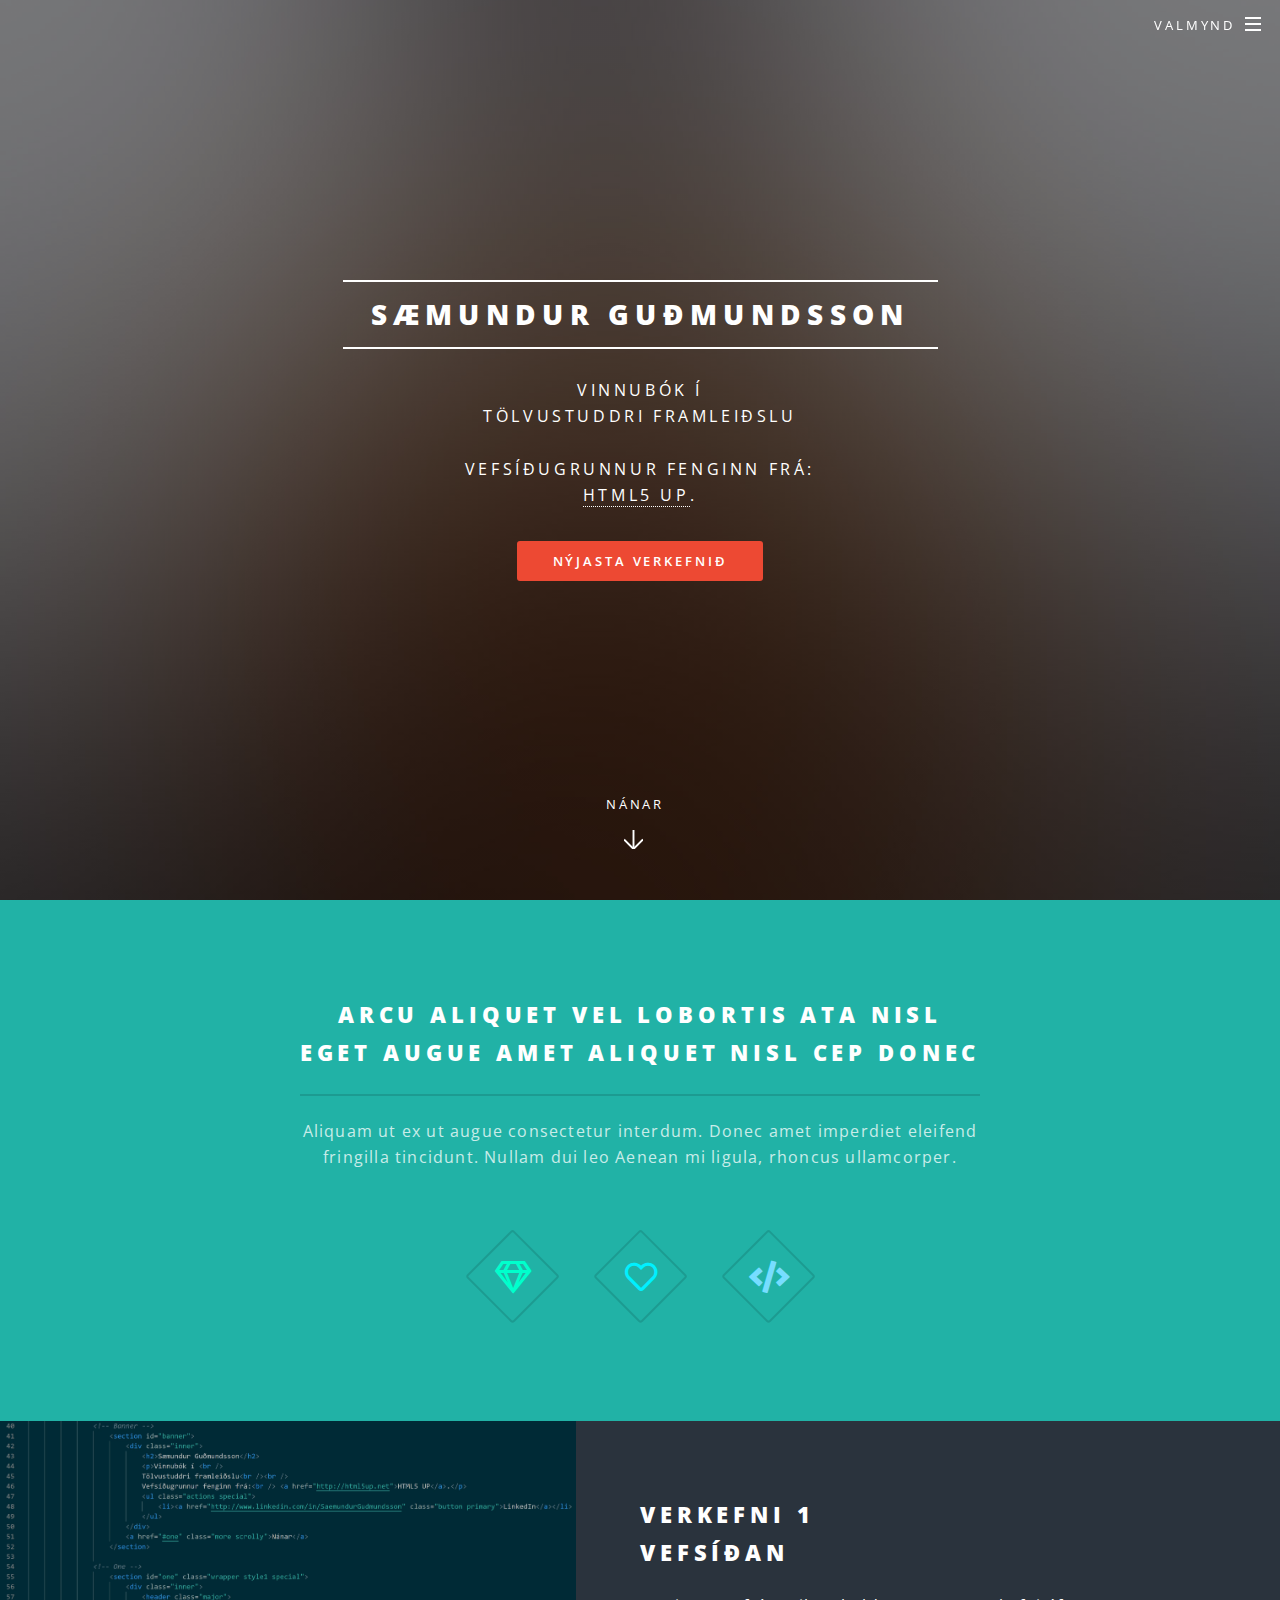
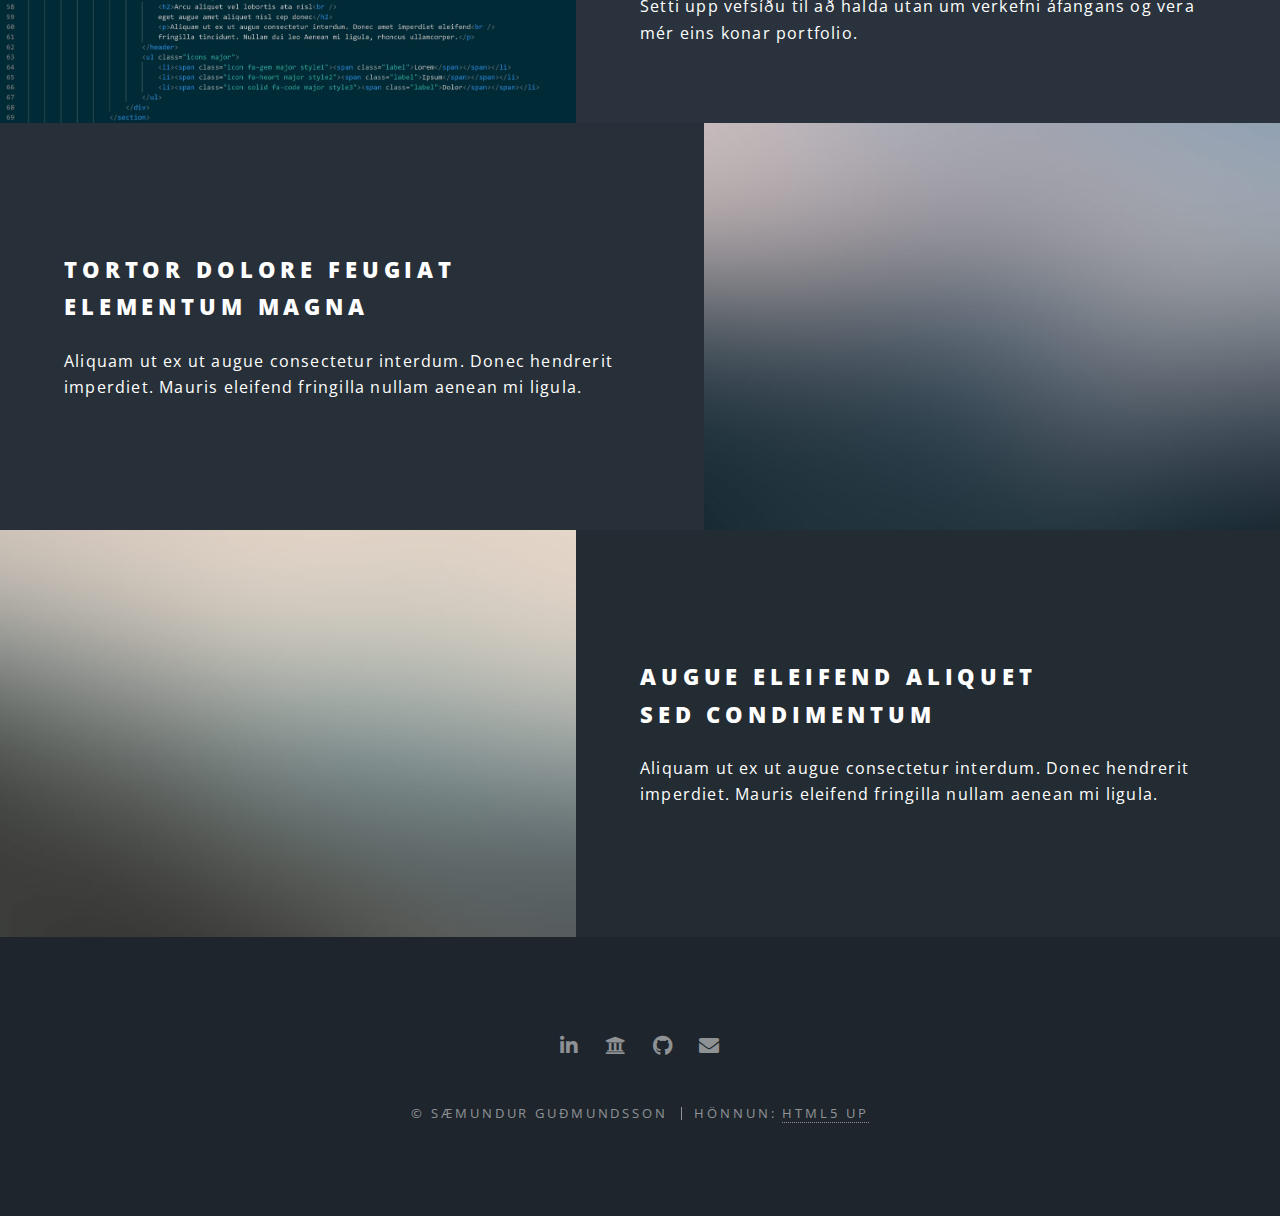
==== index.html @ 07fcdbb0 "folderproblems_fixes" ====
<!DOCTYPE HTML>
<!--
	Spectral by HTML5 UP
	html5up.net | @ajlkn
	Free for personal and commercial use under the CCA 3.0 license (html5up.net/license)
-->
<html>
	<head>
		<title>Portfolio - Sæmundur</title>
		<meta charset="utf-8" />
		<link rel="icon" href="/favicon.ico" type="image/x-icon">
		<meta name="viewport" content="width=device-width, initial-scale=1, user-scalable=no" />
		<link rel="stylesheet" href="assets/css/main.css" />
		<noscript><link rel="stylesheet" href="assets/css/noscript.css" /></noscript>
	</head>
	<body class="landing is-preload">

		<!-- Page Wrapper -->
			<div id="page-wrapper">

				<!-- Header -->
					<header id="header" class="alt">
						<h1><a href="index.html">Sæmundur</a></h1>
						<nav id="nav">
							<ul>
								<li class="special">
									<a href="#menu" class="menuToggle"><span>Valmynd</span></a>
									<div id="menu">
										<ul>
											<li><a href="index.html">Heim</a></li>
											<li><a href="V1.html">Verkefni 1: Vefsíða</a></li>
											<li><a href="V2.html">Verkefni 2: Óþekkt</a></li>
											<!--<li><a href="elements.html">Elements</a></li>-->
										</ul>
									</div>
								</li>
							</ul>
						</nav>
					</header>

				<!-- Banner -->
					<section id="banner">
						<div class="inner">
							<h2>Sæmundur Guðmundsson</h2>
							<p>Vinnubók í <br />
							Tölvustuddri framleiðslu<br /><br />
							Vefsíðugrunnur fenginn frá:<br /> <a href="http://html5up.net">HTML5 UP</a>.</p>
							<ul class="actions special">
								<li><a href="/TolvustuddFramleidsla/V1.html" class="button primary">Nýjasta verkefnið</a></li>
							</ul>
						</div>
						<a href="#one" class="more scrolly">Nánar</a>
					</section>

				<!-- One -->
					<section id="one" class="wrapper style1 special">
						<div class="inner">
							<header class="major">
								<h2>Arcu aliquet vel lobortis ata nisl<br />
								eget augue amet aliquet nisl cep donec</h2>
								<p>Aliquam ut ex ut augue consectetur interdum. Donec amet imperdiet eleifend<br />
								fringilla tincidunt. Nullam dui leo Aenean mi ligula, rhoncus ullamcorper.</p>
							</header>
							<ul class="icons major">
								<li><span class="icon fa-gem major style1"><span class="label">Lorem</span></span></li>
								<li><span class="icon fa-heart major style2"><span class="label">Ipsum</span></span></li>
								<li><span class="icon solid fa-code major style3"><span class="label">Dolor</span></span></li>
							</ul>
						</div>
					</section>

				<!-- Two -->
					<section id="two" class="wrapper alt style2">
						<section class="spotlight">
							<div class="image"><img src="images/verkefni1skjamynd.jpg" alt="" /></div><div class="content">
								<h2>Verkefni 1<br />
								Vefsíðan</h2>
								<p>Setti upp vefsíðu til að halda utan um verkefni áfangans og vera mér eins konar portfolio.</p>
							</div>
						</section>
						<section class="spotlight">
							<div class="image"><img src="images/pic02.jpg" alt="" /></div><div class="content">
								<h2>Tortor dolore feugiat<br />
								elementum magna</h2>
								<p>Aliquam ut ex ut augue consectetur interdum. Donec hendrerit imperdiet. Mauris eleifend fringilla nullam aenean mi ligula.</p>
							</div>
						</section>
						<section class="spotlight">
							<div class="image"><img src="images/pic03.jpg" alt="" /></div><div class="content">
								<h2>Augue eleifend aliquet<br />
								sed condimentum</h2>
								<p>Aliquam ut ex ut augue consectetur interdum. Donec hendrerit imperdiet. Mauris eleifend fringilla nullam aenean mi ligula.</p>
							</div>
						</section>
					</section>

				<!-- Three --><!--
					<section id="three" class="wrapper style3 special">
						<div class="inner">
							<header class="major">
								<h2>Accumsan mus tortor nunc aliquet</h2>
								<p>Aliquam ut ex ut augue consectetur interdum. Donec amet imperdiet eleifend<br />
								fringilla tincidunt. Nullam dui leo Aenean mi ligula, rhoncus ullamcorper.</p>
							</header>
							<ul class="features">
								<li class="icon fa-paper-plane">
									<h3>Arcu accumsan</h3>
									<p>Augue consectetur sed interdum imperdiet et ipsum. Mauris lorem tincidunt nullam amet leo Aenean ligula consequat consequat.</p>
								</li>
								<li class="icon solid fa-laptop">
									<h3>Ac Augue Eget</h3>
									<p>Augue consectetur sed interdum imperdiet et ipsum. Mauris lorem tincidunt nullam amet leo Aenean ligula consequat consequat.</p>
								</li>
								<li class="icon solid fa-code">
									<h3>Mus Scelerisque</h3>
									<p>Augue consectetur sed interdum imperdiet et ipsum. Mauris lorem tincidunt nullam amet leo Aenean ligula consequat consequat.</p>
								</li>
								<li class="icon solid fa-headphones-alt">
									<h3>Mauris Imperdiet</h3>
									<p>Augue consectetur sed interdum imperdiet et ipsum. Mauris lorem tincidunt nullam amet leo Aenean ligula consequat consequat.</p>
								</li>
								<li class="icon fa-heart">
									<h3>Aenean Primis</h3>
									<p>Augue consectetur sed interdum imperdiet et ipsum. Mauris lorem tincidunt nullam amet leo Aenean ligula consequat consequat.</p>
								</li>
								<li class="icon fa-flag">
									<h3>Tortor Ut</h3>
									<p>Augue consectetur sed interdum imperdiet et ipsum. Mauris lorem tincidunt nullam amet leo Aenean ligula consequat consequat.</p>
								</li>
							</ul>
						</div>
					</section>-->

				<!-- CTA --><!--
					<section id="cta" class="wrapper style4">
						<div class="inner">
							<header>
								<h2>Arcue ut vel commodo</h2>
								<p>Aliquam ut ex ut augue consectetur interdum endrerit imperdiet amet eleifend fringilla.</p>
							</header>
							<ul class="actions stacked">
								<li><a href="#" class="button fit primary">Activate</a></li>
								<li><a href="#" class="button fit">Learn More</a></li>
							</ul>
						</div>
					</section>-->

				<!-- Footer -->
					<footer id="footer">
						<ul class="icons">
							<li><a href="https://www.linkedin.com/in/saemundurgudmundsson" class="icon brands fa-linkedin-in"><span class="label">LinkedIn</span></a></li>
							<li><a href="https://hi.is" class="fas fa-university" style="border-bottom: none;"><span class="label"></span></a></li>
							<li><a href="https://github.com/saemi10/TolvustuddFramleidsla" class="fab fa-github" style="border-bottom: none;"><span class="label"></span></a></li>
							<li><a href="mailto:sag72@hi.is" class="icon solid fa-envelope"><span class="label">Email</span></a></li>
						</ul>
						<ul class="copyright">
							<li>&copy; Sæmundur Guðmundsson</li><li>Hönnun: <a href="http://html5up.net">HTML5 UP</a></li>
						</ul>
					</footer>

			</div>

		<!-- Scripts -->
			<script src="assets/js/jquery.min.js"></script>
			<script src="assets/js/jquery.scrollex.min.js"></script>
			<script src="assets/js/jquery.scrolly.min.js"></script>
			<script src="assets/js/browser.min.js"></script>
			<script src="assets/js/breakpoints.min.js"></script>
			<script src="assets/js/util.js"></script>
			<script src="assets/js/main.js"></script>

	</body>
</html>
---- assets/css/main.css ----
@import url(fontawesome-all.min.css);
@import url("https://fonts.googleapis.com/css?family=Open+Sans:400,400italic,600,600italic,800,800italic");

/*
	Spectral by HTML5 UP
	html5up.net | @ajlkn
	Free for personal and commercial use under the CCA 3.0 license (html5up.net/license)
*/

html, body, div, span, applet, object,
iframe, h1, h2, h3, h4, h5, h6, p, blockquote,
pre, a, abbr, acronym, address, big, cite,
code, del, dfn, em, img, ins, kbd, q, s, samp,
small, strike, strong, sub, sup, tt, var, b,
u, i, center, dl, dt, dd, ol, ul, li, fieldset,
form, label, legend, table, caption, tbody,
tfoot, thead, tr, th, td, article, aside,
canvas, details, embed, figure, figcaption,
footer, header, hgroup, menu, nav, output, ruby,
section, summary, time, mark, audio, video {
	margin: 0;
	padding: 0;
	border: 0;
	font-size: 100%;
	font: inherit;
	vertical-align: baseline;}

article, aside, details, figcaption, figure,
footer, header, hgroup, menu, nav, section {
	display: block;}

body {
	line-height: 1;
}

ol, ul {
	list-style: none;
}

blockquote, q {
	quotes: none;
}

	blockquote:before, blockquote:after, q:before, q:after {
		content: '';
		content: none;
	}

table {
	border-collapse: collapse;
	border-spacing: 0;
}

body {
	-webkit-text-size-adjust: none;
}

mark {
	background-color: transparent;
	color: inherit;
}

input::-moz-focus-inner {
	border: 0;
	padding: 0;
}

input, select, textarea {
	-moz-appearance: none;
	-webkit-appearance: none;
	-ms-appearance: none;
	appearance: none;
}

/* Basic */

	@-ms-viewport {
		width: device-width;
	}

	html {
		box-sizing: border-box;
	}

	*, *:before, *:after {
		box-sizing: inherit;
	}

	body {
		background: #2e3842;
	}

		body.is-preload *, body.is-preload *:before, body.is-preload *:after {
			-moz-animation: none !important;
			-webkit-animation: none !important;
			-ms-animation: none !important;
			animation: none !important;
			-moz-transition: none !important;
			-webkit-transition: none !important;
			-ms-transition: none !important;
			transition: none !important;
		}

	body, input, select, textarea {
		color: #fff;
		font-family: "Open Sans", Helvetica, sans-serif;
		font-size: 15pt;
		font-weight: 400;
		letter-spacing: 0.075em;
		line-height: 1.65em;
	}

		@media screen and (max-width: 1680px) {

			body, input, select, textarea {
				font-size: 13pt;
			}

		}

		@media screen and (max-width: 1280px) {

			body, input, select, textarea {
				font-size: 12pt;
			}

		}

		@media screen and (max-width: 736px) {

			body, input, select, textarea {
				font-size: 11pt;
				letter-spacing: 0.0375em;
			}

		}

	a {
		-moz-transition: color 0.2s ease, border-bottom-color 0.2s ease;
		-webkit-transition: color 0.2s ease, border-bottom-color 0.2s ease;
		-ms-transition: color 0.2s ease, border-bottom-color 0.2s ease;
		transition: color 0.2s ease, border-bottom-color 0.2s ease;
		border-bottom: dotted 1px;
		color: inherit;
		text-decoration: none;
	}

		a:hover {
			border-bottom-color: transparent;
		}

	strong, b {
		color: #fff;
		font-weight: 600;
	}

	em, i {
		font-style: italic;
	}

	p {
		margin: 0 0 2em 0;
	}

	h1, h2, h3, h4, h5, h6 {
		color: #fff;
		font-weight: 800;
		letter-spacing: 0.225em;
		line-height: 1em;
		margin: 0 0 1em 0;
		text-transform: uppercase;
	}

		h1 a, h2 a, h3 a, h4 a, h5 a, h6 a {
			color: inherit;
			text-decoration: none;
		}

	h2 {
		font-size: 1.35em;
		line-height: 1.75em;
	}

		@media screen and (max-width: 736px) {

			h2 {
				font-size: 1.1em;
				line-height: 1.65em;
			}

		}

	h3 {
		font-size: 1.15em;
		line-height: 1.75em;
	}

		@media screen and (max-width: 736px) {

			h3 {
				font-size: 1em;
				line-height: 1.65em;
			}

		}

	h4 {
		font-size: 1em;
		line-height: 1.5em;
	}

	h5 {
		font-size: 0.8em;
		line-height: 1.5em;
	}

	h6 {
		font-size: 0.7em;
		line-height: 1.5em;
	}

	sub {
		font-size: 0.8em;
		position: relative;
		top: 0.5em;
	}

	sup {
		font-size: 0.8em;
		position: relative;
		top: -0.5em;
	}

	hr {
		border: 0;
		border-bottom: solid 2px #fff;
		margin: 3em 0;
	}

		hr.major {
			margin: 4.5em 0;
		}

	blockquote {
		border-left: solid 4px #fff;
		font-style: italic;
		margin: 0 0 2em 0;
		padding: 0.5em 0 0.5em 2em;
	}

	code {
		background: rgba(144, 144, 144, 0.25);
		border-radius: 3px;
		font-family: "Courier New", monospace;
		font-size: 0.9em;
		letter-spacing: 0;
		margin: 0 0.25em;
		padding: 0.25em 0.65em;
	}

	pre {
		-webkit-overflow-scrolling: touch;
		font-family: "Courier New", monospace;
		font-size: 0.9em;
		margin: 0 0 2em 0;
	}

		pre code {
			display: block;
			line-height: 1.75em;
			padding: 1em 1.5em;
			overflow-x: auto;
		}

	.align-left {
		text-align: left;
	}

	.align-center {
		text-align: center;
	}

	.align-right {
		text-align: right;
	}

/* Row */

	.row {
		display: flex;
		flex-wrap: wrap;
		box-sizing: border-box;
		align-items: stretch;
	}

		.row > * {
			box-sizing: border-box;
		}

		.row.gtr-uniform > * > :last-child {
			margin-bottom: 0;
		}

		.row.aln-left {
			justify-content: flex-start;
		}

		.row.aln-center {
			justify-content: center;
		}

		.row.aln-right {
			justify-content: flex-end;
		}

		.row.aln-top {
			align-items: flex-start;
		}

		.row.aln-middle {
			align-items: center;
		}

		.row.aln-bottom {
			align-items: flex-end;
		}

		.row > .imp {
			order: -1;
		}

		.row > .col-1 {
			width: 8.33333%;
		}

		.row > .off-1 {
			margin-left: 8.33333%;
		}

		.row > .col-2 {
			width: 16.66667%;
		}

		.row > .off-2 {
			margin-left: 16.66667%;
		}

		.row > .col-3 {
			width: 25%;
		}

		.row > .off-3 {
			margin-left: 25%;
		}

		.row > .col-4 {
			width: 33.33333%;
		}

		.row > .off-4 {
			margin-left: 33.33333%;
		}

		.row > .col-5 {
			width: 41.66667%;
		}

		.row > .off-5 {
			margin-left: 41.66667%;
		}

		.row > .col-6 {
			width: 50%;
		}

		.row > .off-6 {
			margin-left: 50%;
		}

		.row > .col-7 {
			width: 58.33333%;
		}

		.row > .off-7 {
			margin-left: 58.33333%;
		}

		.row > .col-8 {
			width: 66.66667%;
		}

		.row > .off-8 {
			margin-left: 66.66667%;
		}

		.row > .col-9 {
			width: 75%;
		}

		.row > .off-9 {
			margin-left: 75%;
		}

		.row > .col-10 {
			width: 83.33333%;
		}

		.row > .off-10 {
			margin-left: 83.33333%;
		}

		.row > .col-11 {
			width: 91.66667%;
		}

		.row > .off-11 {
			margin-left: 91.66667%;
		}

		.row > .col-12 {
			width: 100%;
		}

		.row > .off-12 {
			margin-left: 100%;
		}

		.row.gtr-0 {
			margin-top: 0;
			margin-left: 0em;
		}

			.row.gtr-0 > * {
				padding: 0 0 0 0em;
			}

			.row.gtr-0.gtr-uniform {
				margin-top: 0em;
			}

				.row.gtr-0.gtr-uniform > * {
					padding-top: 0em;
				}

		.row.gtr-25 {
			margin-top: 0;
			margin-left: -0.375em;
		}

			.row.gtr-25 > * {
				padding: 0 0 0 0.375em;
			}

			.row.gtr-25.gtr-uniform {
				margin-top: -0.375em;
			}

				.row.gtr-25.gtr-uniform > * {
					padding-top: 0.375em;
				}

		.row.gtr-50 {
			margin-top: 0;
			margin-left: -0.75em;
		}

			.row.gtr-50 > * {
				padding: 0 0 0 0.75em;
			}

			.row.gtr-50.gtr-uniform {
				margin-top: -0.75em;
			}

				.row.gtr-50.gtr-uniform > * {
					padding-top: 0.75em;
				}

		.row {
			margin-top: 0;
			margin-left: -1.5em;
		}

			.row > * {
				padding: 0 0 0 1.5em;
			}

			.row.gtr-uniform {
				margin-top: -1.5em;
			}

				.row.gtr-uniform > * {
					padding-top: 1.5em;
				}

		.row.gtr-150 {
			margin-top: 0;
			margin-left: -2.25em;
		}

			.row.gtr-150 > * {
				padding: 0 0 0 2.25em;
			}

			.row.gtr-150.gtr-uniform {
				margin-top: -2.25em;
			}

				.row.gtr-150.gtr-uniform > * {
					padding-top: 2.25em;
				}

		.row.gtr-200 {
			margin-top: 0;
			margin-left: -3em;
		}

			.row.gtr-200 > * {
				padding: 0 0 0 3em;
			}

			.row.gtr-200.gtr-uniform {
				margin-top: -3em;
			}

				.row.gtr-200.gtr-uniform > * {
					padding-top: 3em;
				}

		@media screen and (max-width: 1680px) {

			.row {
				display: flex;
				flex-wrap: wrap;
				box-sizing: border-box;
				align-items: stretch;
			}

				.row > * {
					box-sizing: border-box;
				}

				.row.gtr-uniform > * > :last-child {
					margin-bottom: 0;
				}

				.row.aln-left {
					justify-content: flex-start;
				}

				.row.aln-center {
					justify-content: center;
				}

				.row.aln-right {
					justify-content: flex-end;
				}

				.row.aln-top {
					align-items: flex-start;
				}

				.row.aln-middle {
					align-items: center;
				}

				.row.aln-bottom {
					align-items: flex-end;
				}

				.row > .imp-xlarge {
					order: -1;
				}

				.row > .col-1-xlarge {
					width: 8.33333%;
				}

				.row > .off-1-xlarge {
					margin-left: 8.33333%;
				}

				.row > .col-2-xlarge {
					width: 16.66667%;
				}

				.row > .off-2-xlarge {
					margin-left: 16.66667%;
				}

				.row > .col-3-xlarge {
					width: 25%;
				}

				.row > .off-3-xlarge {
					margin-left: 25%;
				}

				.row > .col-4-xlarge {
					width: 33.33333%;
				}

				.row > .off-4-xlarge {
					margin-left: 33.33333%;
				}

				.row > .col-5-xlarge {
					width: 41.66667%;
				}

				.row > .off-5-xlarge {
					margin-left: 41.66667%;
				}

				.row > .col-6-xlarge {
					width: 50%;
				}

				.row > .off-6-xlarge {
					margin-left: 50%;
				}

				.row > .col-7-xlarge {
					width: 58.33333%;
				}

				.row > .off-7-xlarge {
					margin-left: 58.33333%;
				}

				.row > .col-8-xlarge {
					width: 66.66667%;
				}

				.row > .off-8-xlarge {
					margin-left: 66.66667%;
				}

				.row > .col-9-xlarge {
					width: 75%;
				}

				.row > .off-9-xlarge {
					margin-left: 75%;
				}

				.row > .col-10-xlarge {
					width: 83.33333%;
				}

				.row > .off-10-xlarge {
					margin-left: 83.33333%;
				}

				.row > .col-11-xlarge {
					width: 91.66667%;
				}

				.row > .off-11-xlarge {
					margin-left: 91.66667%;
				}

				.row > .col-12-xlarge {
					width: 100%;
				}

				.row > .off-12-xlarge {
					margin-left: 100%;
				}

				.row.gtr-0 {
					margin-top: 0;
					margin-left: 0em;
				}

					.row.gtr-0 > * {
						padding: 0 0 0 0em;
					}

					.row.gtr-0.gtr-uniform {
						margin-top: 0em;
					}

						.row.gtr-0.gtr-uniform > * {
							padding-top: 0em;
						}

				.row.gtr-25 {
					margin-top: 0;
					margin-left: -0.375em;
				}

					.row.gtr-25 > * {
						padding: 0 0 0 0.375em;
					}

					.row.gtr-25.gtr-uniform {
						margin-top: -0.375em;
					}

						.row.gtr-25.gtr-uniform > * {
							padding-top: 0.375em;
						}

				.row.gtr-50 {
					margin-top: 0;
					margin-left: -0.75em;
				}

					.row.gtr-50 > * {
						padding: 0 0 0 0.75em;
					}

					.row.gtr-50.gtr-uniform {
						margin-top: -0.75em;
					}

						.row.gtr-50.gtr-uniform > * {
							padding-top: 0.75em;
						}

				.row {
					margin-top: 0;
					margin-left: -1.5em;
				}

					.row > * {
						padding: 0 0 0 1.5em;
					}

					.row.gtr-uniform {
						margin-top: -1.5em;
					}

						.row.gtr-uniform > * {
							padding-top: 1.5em;
						}

				.row.gtr-150 {
					margin-top: 0;
					margin-left: -2.25em;
				}

					.row.gtr-150 > * {
						padding: 0 0 0 2.25em;
					}

					.row.gtr-150.gtr-uniform {
						margin-top: -2.25em;
					}

						.row.gtr-150.gtr-uniform > * {
							padding-top: 2.25em;
						}

				.row.gtr-200 {
					margin-top: 0;
					margin-left: -3em;
				}

					.row.gtr-200 > * {
						padding: 0 0 0 3em;
					}

					.row.gtr-200.gtr-uniform {
						margin-top: -3em;
					}

						.row.gtr-200.gtr-uniform > * {
							padding-top: 3em;
						}

		}

		@media screen and (max-width: 1280px) {

			.row {
				display: flex;
				flex-wrap: wrap;
				box-sizing: border-box;
				align-items: stretch;
			}

				.row > * {
					box-sizing: border-box;
				}

				.row.gtr-uniform > * > :last-child {
					margin-bottom: 0;
				}

				.row.aln-left {
					justify-content: flex-start;
				}

				.row.aln-center {
					justify-content: center;
				}

				.row.aln-right {
					justify-content: flex-end;
				}

				.row.aln-top {
					align-items: flex-start;
				}

				.row.aln-middle {
					align-items: center;
				}

				.row.aln-bottom {
					align-items: flex-end;
				}

				.row > .imp-large {
					order: -1;
				}

				.row > .col-1-large {
					width: 8.33333%;
				}

				.row > .off-1-large {
					margin-left: 8.33333%;
				}

				.row > .col-2-large {
					width: 16.66667%;
				}

				.row > .off-2-large {
					margin-left: 16.66667%;
				}

				.row > .col-3-large {
					width: 25%;
				}

				.row > .off-3-large {
					margin-left: 25%;
				}

				.row > .col-4-large {
					width: 33.33333%;
				}

				.row > .off-4-large {
					margin-left: 33.33333%;
				}

				.row > .col-5-large {
					width: 41.66667%;
				}

				.row > .off-5-large {
					margin-left: 41.66667%;
				}

				.row > .col-6-large {
					width: 50%;
				}

				.row > .off-6-large {
					margin-left: 50%;
				}

				.row > .col-7-large {
					width: 58.33333%;
				}

				.row > .off-7-large {
					margin-left: 58.33333%;
				}

				.row > .col-8-large {
					width: 66.66667%;
				}

				.row > .off-8-large {
					margin-left: 66.66667%;
				}

				.row > .col-9-large {
					width: 75%;
				}

				.row > .off-9-large {
					margin-left: 75%;
				}

				.row > .col-10-large {
					width: 83.33333%;
				}

				.row > .off-10-large {
					margin-left: 83.33333%;
				}

				.row > .col-11-large {
					width: 91.66667%;
				}

				.row > .off-11-large {
					margin-left: 91.66667%;
				}

				.row > .col-12-large {
					width: 100%;
				}

				.row > .off-12-large {
					margin-left: 100%;
				}

				.row.gtr-0 {
					margin-top: 0;
					margin-left: 0em;
				}

					.row.gtr-0 > * {
						padding: 0 0 0 0em;
					}

					.row.gtr-0.gtr-uniform {
						margin-top: 0em;
					}

						.row.gtr-0.gtr-uniform > * {
							padding-top: 0em;
						}

				.row.gtr-25 {
					margin-top: 0;
					margin-left: -0.375em;
				}

					.row.gtr-25 > * {
						padding: 0 0 0 0.375em;
					}

					.row.gtr-25.gtr-uniform {
						margin-top: -0.375em;
					}

						.row.gtr-25.gtr-uniform > * {
							padding-top: 0.375em;
						}

				.row.gtr-50 {
					margin-top: 0;
					margin-left: -0.75em;
				}

					.row.gtr-50 > * {
						padding: 0 0 0 0.75em;
					}

					.row.gtr-50.gtr-uniform {
						margin-top: -0.75em;
					}

						.row.gtr-50.gtr-uniform > * {
							padding-top: 0.75em;
						}

				.row {
					margin-top: 0;
					margin-left: -1.5em;
				}

					.row > * {
						padding: 0 0 0 1.5em;
					}

					.row.gtr-uniform {
						margin-top: -1.5em;
					}

						.row.gtr-uniform > * {
							padding-top: 1.5em;
						}

				.row.gtr-150 {
					margin-top: 0;
					margin-left: -2.25em;
				}

					.row.gtr-150 > * {
						padding: 0 0 0 2.25em;
					}

					.row.gtr-150.gtr-uniform {
						margin-top: -2.25em;
					}

						.row.gtr-150.gtr-uniform > * {
							padding-top: 2.25em;
						}

				.row.gtr-200 {
					margin-top: 0;
					margin-left: -3em;
				}

					.row.gtr-200 > * {
						padding: 0 0 0 3em;
					}

					.row.gtr-200.gtr-uniform {
						margin-top: -3em;
					}

						.row.gtr-200.gtr-uniform > * {
							padding-top: 3em;
						}

		}

		@media screen and (max-width: 980px) {

			.row {
				display: flex;
				flex-wrap: wrap;
				box-sizing: border-box;
				align-items: stretch;
			}

				.row > * {
					box-sizing: border-box;
				}

				.row.gtr-uniform > * > :last-child {
					margin-bottom: 0;
				}

				.row.aln-left {
					justify-content: flex-start;
				}

				.row.aln-center {
					justify-content: center;
				}

				.row.aln-right {
					justify-content: flex-end;
				}

				.row.aln-top {
					align-items: flex-start;
				}

				.row.aln-middle {
					align-items: center;
				}

				.row.aln-bottom {
					align-items: flex-end;
				}

				.row > .imp-medium {
					order: -1;
				}

				.row > .col-1-medium {
					width: 8.33333%;
				}

				.row > .off-1-medium {
					margin-left: 8.33333%;
				}

				.row > .col-2-medium {
					width: 16.66667%;
				}

				.row > .off-2-medium {
					margin-left: 16.66667%;
				}

				.row > .col-3-medium {
					width: 25%;
				}

				.row > .off-3-medium {
					margin-left: 25%;
				}

				.row > .col-4-medium {
					width: 33.33333%;
				}

				.row > .off-4-medium {
					margin-left: 33.33333%;
				}

				.row > .col-5-medium {
					width: 41.66667%;
				}

				.row > .off-5-medium {
					margin-left: 41.66667%;
				}

				.row > .col-6-medium {
					width: 50%;
				}

				.row > .off-6-medium {
					margin-left: 50%;
				}

				.row > .col-7-medium {
					width: 58.33333%;
				}

				.row > .off-7-medium {
					margin-left: 58.33333%;
				}

				.row > .col-8-medium {
					width: 66.66667%;
				}

				.row > .off-8-medium {
					margin-left: 66.66667%;
				}

				.row > .col-9-medium {
					width: 75%;
				}

				.row > .off-9-medium {
					margin-left: 75%;
				}

				.row > .col-10-medium {
					width: 83.33333%;
				}

				.row > .off-10-medium {
					margin-left: 83.33333%;
				}

				.row > .col-11-medium {
					width: 91.66667%;
				}

				.row > .off-11-medium {
					margin-left: 91.66667%;
				}

				.row > .col-12-medium {
					width: 100%;
				}

				.row > .off-12-medium {
					margin-left: 100%;
				}

				.row.gtr-0 {
					margin-top: 0;
					margin-left: 0em;
				}

					.row.gtr-0 > * {
						padding: 0 0 0 0em;
					}

					.row.gtr-0.gtr-uniform {
						margin-top: 0em;
					}

						.row.gtr-0.gtr-uniform > * {
							padding-top: 0em;
						}

				.row.gtr-25 {
					margin-top: 0;
					margin-left: -0.375em;
				}

					.row.gtr-25 > * {
						padding: 0 0 0 0.375em;
					}

					.row.gtr-25.gtr-uniform {
						margin-top: -0.375em;
					}

						.row.gtr-25.gtr-uniform > * {
							padding-top: 0.375em;
						}

				.row.gtr-50 {
					margin-top: 0;
					margin-left: -0.75em;
				}

					.row.gtr-50 > * {
						padding: 0 0 0 0.75em;
					}

					.row.gtr-50.gtr-uniform {
						margin-top: -0.75em;
					}

						.row.gtr-50.gtr-uniform > * {
							padding-top: 0.75em;
						}

				.row {
					margin-top: 0;
					margin-left: -1.5em;
				}

					.row > * {
						padding: 0 0 0 1.5em;
					}

					.row.gtr-uniform {
						margin-top: -1.5em;
					}

						.row.gtr-uniform > * {
							padding-top: 1.5em;
						}

				.row.gtr-150 {
					margin-top: 0;
					margin-left: -2.25em;
				}

					.row.gtr-150 > * {
						padding: 0 0 0 2.25em;
					}

					.row.gtr-150.gtr-uniform {
						margin-top: -2.25em;
					}

						.row.gtr-150.gtr-uniform > * {
							padding-top: 2.25em;
						}

				.row.gtr-200 {
					margin-top: 0;
					margin-left: -3em;
				}

					.row.gtr-200 > * {
						padding: 0 0 0 3em;
					}

					.row.gtr-200.gtr-uniform {
						margin-top: -3em;
					}

						.row.gtr-200.gtr-uniform > * {
							padding-top: 3em;
						}

		}

		@media screen and (max-width: 736px) {

			.row {
				display: flex;
				flex-wrap: wrap;
				box-sizing: border-box;
				align-items: stretch;
			}

				.row > * {
					box-sizing: border-box;
				}

				.row.gtr-uniform > * > :last-child {
					margin-bottom: 0;
				}

				.row.aln-left {
					justify-content: flex-start;
				}

				.row.aln-center {
					justify-content: center;
				}

				.row.aln-right {
					justify-content: flex-end;
				}

				.row.aln-top {
					align-items: flex-start;
				}

				.row.aln-middle {
					align-items: center;
				}

				.row.aln-bottom {
					align-items: flex-end;
				}

				.row > .imp-small {
					order: -1;
				}

				.row > .col-1-small {
					width: 8.33333%;
				}

				.row > .off-1-small {
					margin-left: 8.33333%;
				}

				.row > .col-2-small {
					width: 16.66667%;
				}

				.row > .off-2-small {
					margin-left: 16.66667%;
				}

				.row > .col-3-small {
					width: 25%;
				}

				.row > .off-3-small {
					margin-left: 25%;
				}

				.row > .col-4-small {
					width: 33.33333%;
				}

				.row > .off-4-small {
					margin-left: 33.33333%;
				}

				.row > .col-5-small {
					width: 41.66667%;
				}

				.row > .off-5-small {
					margin-left: 41.66667%;
				}

				.row > .col-6-small {
					width: 50%;
				}

				.row > .off-6-small {
					margin-left: 50%;
				}

				.row > .col-7-small {
					width: 58.33333%;
				}

				.row > .off-7-small {
					margin-left: 58.33333%;
				}

				.row > .col-8-small {
					width: 66.66667%;
				}

				.row > .off-8-small {
					margin-left: 66.66667%;
				}

				.row > .col-9-small {
					width: 75%;
				}

				.row > .off-9-small {
					margin-left: 75%;
				}

				.row > .col-10-small {
					width: 83.33333%;
				}

				.row > .off-10-small {
					margin-left: 83.33333%;
				}

				.row > .col-11-small {
					width: 91.66667%;
				}

				.row > .off-11-small {
					margin-left: 91.66667%;
				}

				.row > .col-12-small {
					width: 100%;
				}

				.row > .off-12-small {
					margin-left: 100%;
				}

				.row.gtr-0 {
					margin-top: 0;
					margin-left: 0em;
				}

					.row.gtr-0 > * {
						padding: 0 0 0 0em;
					}

					.row.gtr-0.gtr-uniform {
						margin-top: 0em;
					}

						.row.gtr-0.gtr-uniform > * {
							padding-top: 0em;
						}

				.row.gtr-25 {
					margin-top: 0;
					margin-left: -0.375em;
				}

					.row.gtr-25 > * {
						padding: 0 0 0 0.375em;
					}

					.row.gtr-25.gtr-uniform {
						margin-top: -0.375em;
					}

						.row.gtr-25.gtr-uniform > * {
							padding-top: 0.375em;
						}

				.row.gtr-50 {
					margin-top: 0;
					margin-left: -0.75em;
				}

					.row.gtr-50 > * {
						padding: 0 0 0 0.75em;
					}

					.row.gtr-50.gtr-uniform {
						margin-top: -0.75em;
					}

						.row.gtr-50.gtr-uniform > * {
							padding-top: 0.75em;
						}

				.row {
					margin-top: 0;
					margin-left: -1.5em;
				}

					.row > * {
						padding: 0 0 0 1.5em;
					}

					.row.gtr-uniform {
						margin-top: -1.5em;
					}

						.row.gtr-uniform > * {
							padding-top: 1.5em;
						}

				.row.gtr-150 {
					margin-top: 0;
					margin-left: -2.25em;
				}

					.row.gtr-150 > * {
						padding: 0 0 0 2.25em;
					}

					.row.gtr-150.gtr-uniform {
						margin-top: -2.25em;
					}

						.row.gtr-150.gtr-uniform > * {
							padding-top: 2.25em;
						}

				.row.gtr-200 {
					margin-top: 0;
					margin-left: -3em;
				}

					.row.gtr-200 > * {
						padding: 0 0 0 3em;
					}

					.row.gtr-200.gtr-uniform {
						margin-top: -3em;
					}

						.row.gtr-200.gtr-uniform > * {
							padding-top: 3em;
						}

		}

		@media screen and (max-width: 480px) {

			.row {
				display: flex;
				flex-wrap: wrap;
				box-sizing: border-box;
				align-items: stretch;
			}

				.row > * {
					box-sizing: border-box;
				}

				.row.gtr-uniform > * > :last-child {
					margin-bottom: 0;
				}

				.row.aln-left {
					justify-content: flex-start;
				}

				.row.aln-center {
					justify-content: center;
				}

				.row.aln-right {
					justify-content: flex-end;
				}

				.row.aln-top {
					align-items: flex-start;
				}

				.row.aln-middle {
					align-items: center;
				}

				.row.aln-bottom {
					align-items: flex-end;
				}

				.row > .imp-xsmall {
					order: -1;
				}

				.row > .col-1-xsmall {
					width: 8.33333%;
				}

				.row > .off-1-xsmall {
					margin-left: 8.33333%;
				}

				.row > .col-2-xsmall {
					width: 16.66667%;
				}

				.row > .off-2-xsmall {
					margin-left: 16.66667%;
				}

				.row > .col-3-xsmall {
					width: 25%;
				}

				.row > .off-3-xsmall {
					margin-left: 25%;
				}

				.row > .col-4-xsmall {
					width: 33.33333%;
				}

				.row > .off-4-xsmall {
					margin-left: 33.33333%;
				}

				.row > .col-5-xsmall {
					width: 41.66667%;
				}

				.row > .off-5-xsmall {
					margin-left: 41.66667%;
				}

				.row > .col-6-xsmall {
					width: 50%;
				}

				.row > .off-6-xsmall {
					margin-left: 50%;
				}

				.row > .col-7-xsmall {
					width: 58.33333%;
				}

				.row > .off-7-xsmall {
					margin-left: 58.33333%;
				}

				.row > .col-8-xsmall {
					width: 66.66667%;
				}

				.row > .off-8-xsmall {
					margin-left: 66.66667%;
				}

				.row > .col-9-xsmall {
					width: 75%;
				}

				.row > .off-9-xsmall {
					margin-left: 75%;
				}

				.row > .col-10-xsmall {
					width: 83.33333%;
				}

				.row > .off-10-xsmall {
					margin-left: 83.33333%;
				}

				.row > .col-11-xsmall {
					width: 91.66667%;
				}

				.row > .off-11-xsmall {
					margin-left: 91.66667%;
				}

				.row > .col-12-xsmall {
					width: 100%;
				}

				.row > .off-12-xsmall {
					margin-left: 100%;
				}

				.row.gtr-0 {
					margin-top: 0;
					margin-left: 0em;
				}

					.row.gtr-0 > * {
						padding: 0 0 0 0em;
					}

					.row.gtr-0.gtr-uniform {
						margin-top: 0em;
					}

						.row.gtr-0.gtr-uniform > * {
							padding-top: 0em;
						}

				.row.gtr-25 {
					margin-top: 0;
					margin-left: -0.375em;
				}

					.row.gtr-25 > * {
						padding: 0 0 0 0.375em;
					}

					.row.gtr-25.gtr-uniform {
						margin-top: -0.375em;
					}

						.row.gtr-25.gtr-uniform > * {
							padding-top: 0.375em;
						}

				.row.gtr-50 {
					margin-top: 0;
					margin-left: -0.75em;
				}

					.row.gtr-50 > * {
						padding: 0 0 0 0.75em;
					}

					.row.gtr-50.gtr-uniform {
						margin-top: -0.75em;
					}

						.row.gtr-50.gtr-uniform > * {
							padding-top: 0.75em;
						}

				.row {
					margin-top: 0;
					margin-left: -1.5em;
				}

					.row > * {
						padding: 0 0 0 1.5em;
					}

					.row.gtr-uniform {
						margin-top: -1.5em;
					}

						.row.gtr-uniform > * {
							padding-top: 1.5em;
						}

				.row.gtr-150 {
					margin-top: 0;
					margin-left: -2.25em;
				}

					.row.gtr-150 > * {
						padding: 0 0 0 2.25em;
					}

					.row.gtr-150.gtr-uniform {
						margin-top: -2.25em;
					}

						.row.gtr-150.gtr-uniform > * {
							padding-top: 2.25em;
						}

				.row.gtr-200 {
					margin-top: 0;
					margin-left: -3em;
				}

					.row.gtr-200 > * {
						padding: 0 0 0 3em;
					}

					.row.gtr-200.gtr-uniform {
						margin-top: -3em;
					}

						.row.gtr-200.gtr-uniform > * {
							padding-top: 3em;
						}

		}

/* Section/Article */

	section.special, article.special {
		text-align: center;
	}

	header p {
		color: rgba(255, 255, 255, 0.5);
		position: relative;
		top: -0.25em;
	}

	header h3 + p {
		font-size: 1.1em;
	}

	header h4 + p,
	header h5 + p,
	header h6 + p {
		font-size: 0.9em;
	}

	header.major {
		margin: 0 0 3.5em 0;
	}

		header.major h2, header.major h3, header.major h4, header.major h5, header.major h6 {
			border-bottom: solid 2px #fff;
			display: inline-block;
			padding-bottom: 1em;
			position: relative;
		}

			header.major h2:after, header.major h3:after, header.major h4:after, header.major h5:after, header.major h6:after {
				content: '';
				display: block;
				height: 1px;
			}

		header.major p {
			color: #fff;
			top: 0;
		}

		@media screen and (max-width: 736px) {

			header.major {
				margin: 0 0 2em 0;
			}

		}

	@media screen and (max-width: 980px) {

		header br {
			display: none;
		}

	}

/* Form */

	form {
		margin: 0 0 2em 0;
	}

	label {
		color: #fff;
		display: block;
		font-size: 0.9em;
		font-weight: 600;
		margin: 0 0 1em 0;
	}

	input[type="text"],
	input[type="password"],
	input[type="email"],
	select,
	textarea {
		-moz-appearance: none;
		-webkit-appearance: none;
		-ms-appearance: none;
		appearance: none;
		background-color: rgba(144, 144, 144, 0.25);
		border-radius: 3px;
		border: none;
		color: inherit;
		display: block;
		outline: 0;
		padding: 0 1em;
		text-decoration: none;
		width: 100%;
	}

		input[type="text"]:invalid,
		input[type="password"]:invalid,
		input[type="email"]:invalid,
		select:invalid,
		textarea:invalid {
			box-shadow: none;
		}

		input[type="text"]:focus,
		input[type="password"]:focus,
		input[type="email"]:focus,
		select:focus,
		textarea:focus {
			box-shadow: 0 0 0 2px #21b2a6;
		}

	select {
		background-size: 1.25em;
		background-repeat: no-repeat;
		background-position: calc(100% - 1em) center;
		height: 2.75em;
		padding-right: 2.75em;
		text-overflow: ellipsis;
	}

		select:focus::-ms-value {
			background-color: transparent;
		}

		select::-ms-expand {
			display: none;
		}

	input[type="text"],
	input[type="password"],
	input[type="email"],
	select {
		height: 2.75em;
	}

	textarea {
		padding: 0.75em 1em;
	}

	input[type="checkbox"],
	input[type="radio"] {
		-moz-appearance: none;
		-webkit-appearance: none;
		-ms-appearance: none;
		appearance: none;
		display: block;
		float: left;
		margin-right: -2em;
		opacity: 0;
		width: 1em;
		z-index: -1;
	}

		input[type="checkbox"] + label,
		input[type="radio"] + label {
			text-decoration: none;
			color: #fff;
			cursor: pointer;
			display: inline-block;
			font-size: 1em;
			font-weight: 400;
			padding-left: 2.4em;
			padding-right: 0.75em;
			position: relative;
		}

			input[type="checkbox"] + label:before,
			input[type="radio"] + label:before {
				-moz-osx-font-smoothing: grayscale;
				-webkit-font-smoothing: antialiased;
				display: inline-block;
				font-style: normal;
				font-variant: normal;
				text-rendering: auto;
				line-height: 1;
				text-transform: none !important;
				font-family: 'Font Awesome 5 Free';
				font-weight: 900;
			}

			input[type="checkbox"] + label:before,
			input[type="radio"] + label:before {
				background: rgba(144, 144, 144, 0.25);
				border-radius: 3px;
				content: '';
				display: inline-block;
				font-size: 0.8em;
				height: 2.0625em;
				left: 0;
				line-height: 2.0625em;
				position: absolute;
				text-align: center;
				top: 0;
				width: 2.0625em;
			}

		input[type="checkbox"]:checked + label:before,
		input[type="radio"]:checked + label:before {
			background: #2e3842;
			color: #fff;
			content: '\f00c';
		}

		input[type="checkbox"]:focus + label:before,
		input[type="radio"]:focus + label:before {
			box-shadow: 0 0 0 2px #21b2a6;
		}

	input[type="checkbox"] + label:before {
		border-radius: 3px;
	}

	input[type="radio"] + label:before {
		border-radius: 100%;
	}

	::-webkit-input-placeholder {
		color: rgba(255, 255, 255, 0.5) !important;
		opacity: 1.0;
	}

	:-moz-placeholder {
		color: rgba(255, 255, 255, 0.5) !important;
		opacity: 1.0;
	}

	::-moz-placeholder {
		color: rgba(255, 255, 255, 0.5) !important;
		opacity: 1.0;
	}

	:-ms-input-placeholder {
		color: rgba(255, 255, 255, 0.5) !important;
		opacity: 1.0;
	}

/* Box */

	.box {
		border-radius: 3px;
		border: solid 2px #fff;
		margin-bottom: 2em;
		padding: 1.5em;
	}

		.box > :last-child,
		.box > :last-child > :last-child,
		.box > :last-child > :last-child > :last-child {
			margin-bottom: 0;
		}

		.box.alt {
			border: 0;
			border-radius: 0;
			padding: 0;
		}

/* Icon */

	.icon {
		text-decoration: none;
		border-bottom: none;
		position: relative;
	}

		.icon:before {
			-moz-osx-font-smoothing: grayscale;
			-webkit-font-smoothing: antialiased;
			display: inline-block;
			font-style: normal;
			font-variant: normal;
			text-rendering: auto;
			line-height: 1;
			text-transform: none !important;
			font-family: 'Font Awesome 5 Free';
			font-weight: 400;
		}

		.icon > .label {
			display: none;
		}

		.icon:before {
			line-height: inherit;
		}

		.icon.solid:before {
			font-weight: 900;
		}

		.icon.brands:before {
			font-family: 'Font Awesome 5 Brands';
		}

		.icon.major {
			-moz-transform: rotate(-45deg);
			-webkit-transform: rotate(-45deg);
			-ms-transform: rotate(-45deg);
			transform: rotate(-45deg);
			border-radius: 3px;
			border: solid 2px #fff;
			display: inline-block;
			font-size: 1.35em;
			height: calc(3em + 2px);
			line-height: 3em;
			text-align: center;
			width: calc(3em + 2px);
		}

			.icon.major:before {
				-moz-transform: rotate(45deg);
				-webkit-transform: rotate(45deg);
				-ms-transform: rotate(45deg);
				transform: rotate(45deg);
				display: inline-block;
				font-size: 1.5em;
			}

			@media screen and (max-width: 736px) {

				.icon.major {
					font-size: 1em;
				}

			}

		.icon.style1 {
			color: #00ffcc;
		}

		.icon.style2 {
			color: #00f0ff;
		}

		.icon.style3 {
			color: #76ddff;
		}

/* Image */

	.image {
		border-radius: 3px;
		border: 0;
		display: inline-block;
		position: relative;
	}

		.image img {
			border-radius: 3px;
			display: block;
		}

		.image.left {
			float: left;
			margin: 0 2em 2em 0;
			top: 0.25em;
		}

		.image.right {
			float: right;
			margin: 0 0 2em 2em;
			top: 0.25em;
		}

		.image.left, .image.right {
			max-width: 40%;
		}

			.image.left img, .image.right img {
				width: 100%;
			}

		.image.fit {
			display: block;
			margin: 0 0 2em 0;
			width: 100%;
		}

			.image.fit img {
				width: 100%;
			}

/* List */

	ol {
		list-style: decimal;
		margin: 0 0 2em 0;
		padding-left: 1.25em;
	}

		ol li {
			padding-left: 0.25em;
		}

	ul {
		list-style: disc;
		margin: 0 0 2em 0;
		padding-left: 1em;
	}

		ul li {
			padding-left: 0.5em;
		}

		ul.alt {
			list-style: none;
			padding-left: 0;
		}

			ul.alt li {
				border-top: solid 1px #fff;
				padding: 0.5em 0;
			}

				ul.alt li:first-child {
					border-top: 0;
					padding-top: 0;
				}

	dl {
		margin: 0 0 2em 0;
	}

/* Actions */

	ul.actions {
		display: -moz-flex;
		display: -webkit-flex;
		display: -ms-flex;
		display: flex;
		cursor: default;
		list-style: none;
		margin-left: -1em;
		padding-left: 0;
	}

		ul.actions li {
			padding: 0 0 0 1em;
			vertical-align: middle;
		}

		ul.actions.special {
			-moz-justify-content: center;
			-webkit-justify-content: center;
			-ms-justify-content: center;
			justify-content: center;
			width: 100%;
			margin-left: 0;
		}

			ul.actions.special li:first-child {
				padding-left: 0;
			}

		ul.actions.stacked {
			-moz-flex-direction: column;
			-webkit-flex-direction: column;
			-ms-flex-direction: column;
			flex-direction: column;
			margin-left: 0;
		}

			ul.actions.stacked li {
				padding: 1em 0 0 0;
			}

				ul.actions.stacked li:first-child {
					padding-top: 0;
				}

		ul.actions.fit {
			width: calc(100% + 1em);
		}

			ul.actions.fit li {
				-moz-flex-grow: 1;
				-webkit-flex-grow: 1;
				-ms-flex-grow: 1;
				flex-grow: 1;
				-moz-flex-shrink: 1;
				-webkit-flex-shrink: 1;
				-ms-flex-shrink: 1;
				flex-shrink: 1;
				width: 100%;
			}

				ul.actions.fit li > * {
					width: 100%;
				}

			ul.actions.fit.stacked {
				width: 100%;
			}

		@media screen and (max-width: 480px) {

			ul.actions:not(.fixed) {
				-moz-flex-direction: column;
				-webkit-flex-direction: column;
				-ms-flex-direction: column;
				flex-direction: column;
				margin-left: 0;
				width: 100% !important;
			}

				ul.actions:not(.fixed) li {
					-moz-flex-grow: 1;
					-webkit-flex-grow: 1;
					-ms-flex-grow: 1;
					flex-grow: 1;
					-moz-flex-shrink: 1;
					-webkit-flex-shrink: 1;
					-ms-flex-shrink: 1;
					flex-shrink: 1;
					padding: 1em 0 0 0;
					text-align: center;
					width: 100%;
				}

					ul.actions:not(.fixed) li > * {
						width: 100%;
					}

					ul.actions:not(.fixed) li:first-child {
						padding-top: 0;
					}

					ul.actions:not(.fixed) li input[type="submit"],
					ul.actions:not(.fixed) li input[type="reset"],
					ul.actions:not(.fixed) li input[type="button"],
					ul.actions:not(.fixed) li button,
					ul.actions:not(.fixed) li .button {
						width: 100%;
					}

						ul.actions:not(.fixed) li input[type="submit"].icon:before,
						ul.actions:not(.fixed) li input[type="reset"].icon:before,
						ul.actions:not(.fixed) li input[type="button"].icon:before,
						ul.actions:not(.fixed) li button.icon:before,
						ul.actions:not(.fixed) li .button.icon:before {
							margin-left: -0.5em;
						}

		}

/* Icons */

	ul.icons {
		cursor: default;
		list-style: none;
		padding-left: 0;
	}

		ul.icons li {
			display: inline-block;
			padding: 0 1em 0 0;
		}

			ul.icons li:last-child {
				padding-right: 0 !important;
			}

		ul.icons.major {
			padding: 1em 0;
		}

			ul.icons.major li {
				padding-right: 3.5em;
			}

				@media screen and (max-width: 736px) {

					ul.icons.major li {
						padding: 0 1em !important;
					}

				}

/* Table */

	.table-wrapper {
		-webkit-overflow-scrolling: touch;
		overflow-x: auto;
	}

	table {
		margin: 0 0 2em 0;
		width: 100%;
	}

		table tbody tr {
			border: solid 1px #fff;
			border-left: 0;
			border-right: 0;
		}

			table tbody tr:nth-child(2n + 1) {
				background-color: rgba(144, 144, 144, 0.25);
			}

		table td {
			padding: 0.75em 0.75em;
		}

		table th {
			color: #fff;
			font-size: 0.9em;
			font-weight: 600;
			padding: 0 0.75em 0.75em 0.75em;
			text-align: left;
		}

		table thead {
			border-bottom: solid 2px #fff;
		}

		table tfoot {
			border-top: solid 2px #fff;
		}

		table.alt {
			border-collapse: separate;
		}

			table.alt tbody tr td {
				border: solid 1px #fff;
				border-left-width: 0;
				border-top-width: 0;
			}

				table.alt tbody tr td:first-child {
					border-left-width: 1px;
				}

			table.alt tbody tr:first-child td {
				border-top-width: 1px;
			}

			table.alt thead {
				border-bottom: 0;
			}

			table.alt tfoot {
				border-top: 0;
			}

/* Button */

	input[type="submit"],
	input[type="reset"],
	input[type="button"],
	button,
	.button {
		-moz-appearance: none;
		-webkit-appearance: none;
		-ms-appearance: none;
		appearance: none;
		-moz-transition: background-color 0.2s ease-in-out, color 0.2s ease-in-out;
		-webkit-transition: background-color 0.2s ease-in-out, color 0.2s ease-in-out;
		-ms-transition: background-color 0.2s ease-in-out, color 0.2s ease-in-out;
		transition: background-color 0.2s ease-in-out, color 0.2s ease-in-out;
		background-color: transparent;
		border-radius: 3px;
		border: 0;
		box-shadow: inset 0 0 0 2px #fff;
		color: #fff;
		cursor: pointer;
		display: inline-block;
		font-size: 0.8em;
		font-weight: 600;
		height: 3.125em;
		letter-spacing: 0.225em;
		line-height: 3.125em;
		max-width: 30em;
		padding: 0 2.75em;
		text-align: center;
		text-decoration: none;
		text-transform: uppercase;
		white-space: nowrap;
		overflow: hidden;
		text-overflow: ellipsis;
	}

		input[type="submit"]:hover,
		input[type="reset"]:hover,
		input[type="button"]:hover,
		button:hover,
		.button:hover {
			background-color: rgba(144, 144, 144, 0.25);
		}

		input[type="submit"]:active,
		input[type="reset"]:active,
		input[type="button"]:active,
		button:active,
		.button:active {
			background-color: rgba(144, 144, 144, 0.5);
		}

		input[type="submit"].icon:before,
		input[type="reset"].icon:before,
		input[type="button"].icon:before,
		button.icon:before,
		.button.icon:before {
			margin-right: 0.5em;
		}

		input[type="submit"].fit,
		input[type="reset"].fit,
		input[type="button"].fit,
		button.fit,
		.button.fit {
			width: 100%;
		}

		input[type="submit"].small,
		input[type="reset"].small,
		input[type="button"].small,
		button.small,
		.button.small {
			font-size: 0.8em;
		}

		input[type="submit"].large,
		input[type="reset"].large,
		input[type="button"].large,
		button.large,
		.button.large {
			font-size: 1.35em;
		}

		input[type="submit"].primary,
		input[type="reset"].primary,
		input[type="button"].primary,
		button.primary,
		.button.primary {
			background-color: #ed4933;
			box-shadow: none !important;
			color: #ffffff !important;
		}

			input[type="submit"].primary:hover,
			input[type="reset"].primary:hover,
			input[type="button"].primary:hover,
			button.primary:hover,
			.button.primary:hover {
				background-color: #ef5e4a !important;
			}

			input[type="submit"].primary:active,
			input[type="reset"].primary:active,
			input[type="button"].primary:active,
			button.primary:active,
			.button.primary:active {
				background-color: #eb341c !important;
			}

		input[type="submit"].disabled, input[type="submit"]:disabled,
		input[type="reset"].disabled,
		input[type="reset"]:disabled,
		input[type="button"].disabled,
		input[type="button"]:disabled,
		button.disabled,
		button:disabled,
		.button.disabled,
		.button:disabled {
			pointer-events: none;
			opacity: 0.25;
		}

		@media screen and (max-width: 736px) {

			input[type="submit"],
			input[type="reset"],
			input[type="button"],
			button,
			.button {
				height: 3.75em;
				line-height: 3.75em;
			}

		}

/* Features */

	.features {
		display: -moz-flex;
		display: -webkit-flex;
		display: -ms-flex;
		display: flex;
		-moz-flex-wrap: wrap;
		-webkit-flex-wrap: wrap;
		-ms-flex-wrap: wrap;
		flex-wrap: wrap;
		-moz-justify-content: center;
		-webkit-justify-content: center;
		-ms-justify-content: center;
		justify-content: center;
		list-style: none;
		padding: 0;
		width: 100%;
	}

		.features li {
			padding: 4em 4em 2em 6em ;
			display: block;
			position: relative;
			text-align: left;
			width: 50%;
		}

			.features li:nth-child(1) {
				background-color: rgba(0, 0, 0, 0.035);
			}

			.features li:nth-child(2) {
				background-color: rgba(0, 0, 0, 0.07);
			}

			.features li:nth-child(3) {
				background-color: rgba(0, 0, 0, 0.105);
			}

			.features li:nth-child(4) {
				background-color: rgba(0, 0, 0, 0.14);
			}

			.features li:nth-child(5) {
				background-color: rgba(0, 0, 0, 0.175);
			}

			.features li:nth-child(6) {
				background-color: rgba(0, 0, 0, 0.21);
			}

			.features li:nth-child(7) {
				background-color: rgba(0, 0, 0, 0.245);
			}

			.features li:nth-child(8) {
				background-color: rgba(0, 0, 0, 0.28);
			}

			.features li:nth-child(9) {
				background-color: rgba(0, 0, 0, 0.315);
			}

			.features li:nth-child(10) {
				background-color: rgba(0, 0, 0, 0.35);
			}

			.features li:before {
				display: block;
				color: #00ffcc;
				position: absolute;
				left: 1.75em;
				top: 2.75em;
				font-size: 1.5em;
			}

			.features li:nth-child(1) {
				border-top-left-radius: 3px;
			}

			.features li:nth-child(2) {
				border-top-right-radius: 3px;
			}

			.features li:nth-last-child(1) {
				border-bottom-right-radius: 3px;
			}

			.features li:nth-last-child(2) {
				border-bottom-left-radius: 3px;
			}

			@media screen and (max-width: 980px) {

				.features li {
					padding: 3em 2em 1em 2em ;
					text-align: center;
				}

					.features li:before {
						left: 0;
						margin: 0 0 1em 0;
						position: relative;
						top: 0;
					}

			}

			@media screen and (max-width: 736px) {

				.features li {
					padding: 3em 0 1em 0 ;
					background-color: transparent !important;
					border-top: solid 2px #fff;
					width: 100%;
				}

					.features li:first-child {
						border-top: 0;
					}

			}

/* Spotlight */

	.spotlight {
		-moz-align-items: center;
		-webkit-align-items: center;
		-ms-align-items: center;
		align-items: center;
		display: -moz-flex;
		display: -webkit-flex;
		display: -ms-flex;
		display: flex;
	}

		.spotlight .image {
			-moz-order: 1;
			-webkit-order: 1;
			-ms-order: 1;
			order: 1;
			border-radius: 0;
			width: 40%;
		}

			.spotlight .image img {
				border-radius: 0;
				width: 100%;
			}

		.spotlight .content {
			padding: 2em 4em 0.1em 4em ;
			-moz-order: 2;
			-webkit-order: 2;
			-ms-order: 2;
			order: 2;
			max-width: 48em;
			width: 60%;
		}

		.spotlight:nth-child(2n) {
			-moz-flex-direction: row-reverse;
			-webkit-flex-direction: row-reverse;
			-ms-flex-direction: row-reverse;
			flex-direction: row-reverse;
		}

		.spotlight:nth-child(1) {
			background-color: rgba(0, 0, 0, 0.075);
		}

		.spotlight:nth-child(2) {
			background-color: rgba(0, 0, 0, 0.15);
		}

		.spotlight:nth-child(3) {
			background-color: rgba(0, 0, 0, 0.225);
		}

		.spotlight:nth-child(4) {
			background-color: rgba(0, 0, 0, 0.3);
		}

		.spotlight:nth-child(5) {
			background-color: rgba(0, 0, 0, 0.375);
		}

		.spotlight:nth-child(6) {
			background-color: rgba(0, 0, 0, 0.45);
		}

		.spotlight:nth-child(7) {
			background-color: rgba(0, 0, 0, 0.525);
		}

		.spotlight:nth-child(8) {
			background-color: rgba(0, 0, 0, 0.6);
		}

		.spotlight:nth-child(9) {
			background-color: rgba(0, 0, 0, 0.675);
		}

		.spotlight:nth-child(10) {
			background-color: rgba(0, 0, 0, 0.75);
		}

		@media screen and (max-width: 1280px) {

			.spotlight .image {
				width: 45%;
			}

			.spotlight .content {
				width: 55%;
			}

		}

		@media screen and (max-width: 980px) {

			.spotlight {
				display: block;
			}

				.spotlight br {
					display: none;
				}

				.spotlight .image {
					width: 100%;
				}

				.spotlight .content {
					padding: 4em 3em 2em 3em ;
					max-width: none;
					text-align: center;
					width: 100%;
				}

		}

		@media screen and (max-width: 736px) {

			.spotlight .content {
				padding: 3em 2em 1em 2em ;
			}

		}

/* Wrapper */

	.wrapper {
		padding: 6em 0 4em 0 ;
	}

		.wrapper > .inner {
			width: 60em;
			margin: 0 auto;
		}

			@media screen and (max-width: 1280px) {

				.wrapper > .inner {
					width: 90%;
				}

			}

			@media screen and (max-width: 980px) {

				.wrapper > .inner {
					width: 100%;
				}

			}

		.wrapper.alt {
			padding: 0;
		}

		.wrapper.style1 {
			background-color: #21b2a6;
			color: #c8ece9;
		}

			.wrapper.style1 strong, .wrapper.style1 b {
				color: #ffffff;
			}

			.wrapper.style1 h2, .wrapper.style1 h3, .wrapper.style1 h4, .wrapper.style1 h5, .wrapper.style1 h6 {
				color: #ffffff;
			}

			.wrapper.style1 hr {
				border-color: rgba(0, 0, 0, 0.125);
			}

			.wrapper.style1 blockquote {
				border-color: rgba(0, 0, 0, 0.125);
			}

			.wrapper.style1 code {
				background: rgba(255, 255, 255, 0.075);
			}

			.wrapper.style1 header p {
				color: #a6e0db;
			}

			.wrapper.style1 header.major h2, .wrapper.style1 header.major h3, .wrapper.style1 header.major h4, .wrapper.style1 header.major h5, .wrapper.style1 header.major h6 {
				border-color: rgba(0, 0, 0, 0.125);
			}

			.wrapper.style1 header.major p {
				color: #c8ece9;
			}

			.wrapper.style1 label {
				color: #ffffff;
			}

			.wrapper.style1 input[type="text"],
			.wrapper.style1 input[type="password"],
			.wrapper.style1 input[type="email"],
			.wrapper.style1 select,
			.wrapper.style1 textarea {
				background-color: rgba(255, 255, 255, 0.075);
			}

			.wrapper.style1 select {
				background-image: url("data:image/svg+xml;charset=utf8,%3Csvg xmlns='http://www.w3.org/2000/svg' width='40' height='40' preserveAspectRatio='none' viewBox='0 0 40 40'%3E%3Cpath d='M9.4,12.3l10.4,10.4l10.4-10.4c0.2-0.2,0.5-0.4,0.9-0.4c0.3,0,0.6,0.1,0.9,0.4l3.3,3.3c0.2,0.2,0.4,0.5,0.4,0.9 c0,0.4-0.1,0.6-0.4,0.9L20.7,31.9c-0.2,0.2-0.5,0.4-0.9,0.4c-0.3,0-0.6-0.1-0.9-0.4L4.3,17.3c-0.2-0.2-0.4-0.5-0.4-0.9 c0-0.4,0.1-0.6,0.4-0.9l3.3-3.3c0.2-0.2,0.5-0.4,0.9-0.4S9.1,12.1,9.4,12.3z' fill='rgba(0, 0, 0, 0.125)' /%3E%3C/svg%3E");
			}

				.wrapper.style1 select option {
					color: #ffffff;
					background: #21b2a6;
				}

			.wrapper.style1 input[type="checkbox"] + label,
			.wrapper.style1 input[type="radio"] + label {
				color: #c8ece9;
			}

				.wrapper.style1 input[type="checkbox"] + label:before,
				.wrapper.style1 input[type="radio"] + label:before {
					background: rgba(255, 255, 255, 0.075);
				}

			.wrapper.style1 input[type="checkbox"]:checked + label:before,
			.wrapper.style1 input[type="radio"]:checked + label:before {
				background: #ffffff;
				color: #21b2a6;
			}

			.wrapper.style1 ::-webkit-input-placeholder {
				color: #a6e0db !important;
			}

			.wrapper.style1 :-moz-placeholder {
				color: #a6e0db !important;
			}

			.wrapper.style1 ::-moz-placeholder {
				color: #a6e0db !important;
			}

			.wrapper.style1 :-ms-input-placeholder {
				color: #a6e0db !important;
			}

			.wrapper.style1 .formerize-placeholder {
				color: #a6e0db !important;
			}

			.wrapper.style1 .icon.major {
				border-color: rgba(0, 0, 0, 0.125);
			}

			.wrapper.style1 ul.alt li {
				border-color: rgba(0, 0, 0, 0.125);
			}

			.wrapper.style1 table tbody tr {
				border-color: rgba(0, 0, 0, 0.125);
			}

				.wrapper.style1 table tbody tr:nth-child(2n + 1) {
					background-color: rgba(255, 255, 255, 0.075);
				}

			.wrapper.style1 table th {
				color: #ffffff;
			}

			.wrapper.style1 table thead {
				border-color: rgba(0, 0, 0, 0.125);
			}

			.wrapper.style1 table tfoot {
				border-color: rgba(0, 0, 0, 0.125);
			}

			.wrapper.style1 table.alt tbody tr td {
				border-color: rgba(0, 0, 0, 0.125);
			}

			.wrapper.style1 input[type="submit"],
			.wrapper.style1 input[type="reset"],
			.wrapper.style1 input[type="button"],
			.wrapper.style1 button,
			.wrapper.style1 .button {
				box-shadow: inset 0 0 0 2px rgba(0, 0, 0, 0.125);
				color: #ffffff;
			}

				.wrapper.style1 input[type="submit"]:hover,
				.wrapper.style1 input[type="reset"]:hover,
				.wrapper.style1 input[type="button"]:hover,
				.wrapper.style1 button:hover,
				.wrapper.style1 .button:hover {
					background-color: rgba(255, 255, 255, 0.075);
				}

				.wrapper.style1 input[type="submit"]:active,
				.wrapper.style1 input[type="reset"]:active,
				.wrapper.style1 input[type="button"]:active,
				.wrapper.style1 button:active,
				.wrapper.style1 .button:active {
					background-color: rgba(255, 255, 255, 0.2);
				}

			@media screen and (max-width: 736px) {

				.wrapper.style1 .features li {
					border-top-color: rgba(0, 0, 0, 0.125);
				}

			}

		.wrapper.style2 {
			background-color: #2e3842;
		}

		.wrapper.style3 {
			background-color: #505393;
			color: #d3d4e4;
		}

			.wrapper.style3 strong, .wrapper.style3 b {
				color: #ffffff;
			}

			.wrapper.style3 h2, .wrapper.style3 h3, .wrapper.style3 h4, .wrapper.style3 h5, .wrapper.style3 h6 {
				color: #ffffff;
			}

			.wrapper.style3 hr {
				border-color: rgba(0, 0, 0, 0.125);
			}

			.wrapper.style3 blockquote {
				border-color: rgba(0, 0, 0, 0.125);
			}

			.wrapper.style3 code {
				background: rgba(255, 255, 255, 0.075);
			}

			.wrapper.style3 header p {
				color: #b9bad4;
			}

			.wrapper.style3 header.major h2, .wrapper.style3 header.major h3, .wrapper.style3 header.major h4, .wrapper.style3 header.major h5, .wrapper.style3 header.major h6 {
				border-color: rgba(0, 0, 0, 0.125);
			}

			.wrapper.style3 header.major p {
				color: #d3d4e4;
			}

			.wrapper.style3 label {
				color: #ffffff;
			}

			.wrapper.style3 input[type="text"],
			.wrapper.style3 input[type="password"],
			.wrapper.style3 input[type="email"],
			.wrapper.style3 select,
			.wrapper.style3 textarea {
				background-color: rgba(255, 255, 255, 0.075);
			}

			.wrapper.style3 select {
				background-image: url("data:image/svg+xml;charset=utf8,%3Csvg xmlns='http://www.w3.org/2000/svg' width='40' height='40' preserveAspectRatio='none' viewBox='0 0 40 40'%3E%3Cpath d='M9.4,12.3l10.4,10.4l10.4-10.4c0.2-0.2,0.5-0.4,0.9-0.4c0.3,0,0.6,0.1,0.9,0.4l3.3,3.3c0.2,0.2,0.4,0.5,0.4,0.9 c0,0.4-0.1,0.6-0.4,0.9L20.7,31.9c-0.2,0.2-0.5,0.4-0.9,0.4c-0.3,0-0.6-0.1-0.9-0.4L4.3,17.3c-0.2-0.2-0.4-0.5-0.4-0.9 c0-0.4,0.1-0.6,0.4-0.9l3.3-3.3c0.2-0.2,0.5-0.4,0.9-0.4S9.1,12.1,9.4,12.3z' fill='rgba(0, 0, 0, 0.125)' /%3E%3C/svg%3E");
			}

				.wrapper.style3 select option {
					color: #ffffff;
					background: #505393;
				}

			.wrapper.style3 input[type="checkbox"] + label,
			.wrapper.style3 input[type="radio"] + label {
				color: #d3d4e4;
			}

				.wrapper.style3 input[type="checkbox"] + label:before,
				.wrapper.style3 input[type="radio"] + label:before {
					background: rgba(255, 255, 255, 0.075);
				}

			.wrapper.style3 input[type="checkbox"]:checked + label:before,
			.wrapper.style3 input[type="radio"]:checked + label:before {
				background: #ffffff;
				color: #505393;
			}

			.wrapper.style3 ::-webkit-input-placeholder {
				color: #b9bad4 !important;
			}

			.wrapper.style3 :-moz-placeholder {
				color: #b9bad4 !important;
			}

			.wrapper.style3 ::-moz-placeholder {
				color: #b9bad4 !important;
			}

			.wrapper.style3 :-ms-input-placeholder {
				color: #b9bad4 !important;
			}

			.wrapper.style3 .formerize-placeholder {
				color: #b9bad4 !important;
			}

			.wrapper.style3 .icon.major {
				border-color: rgba(0, 0, 0, 0.125);
			}

			.wrapper.style3 ul.alt li {
				border-color: rgba(0, 0, 0, 0.125);
			}

			.wrapper.style3 table tbody tr {
				border-color: rgba(0, 0, 0, 0.125);
			}

				.wrapper.style3 table tbody tr:nth-child(2n + 1) {
					background-color: rgba(255, 255, 255, 0.075);
				}

			.wrapper.style3 table th {
				color: #ffffff;
			}

			.wrapper.style3 table thead {
				border-color: rgba(0, 0, 0, 0.125);
			}

			.wrapper.style3 table tfoot {
				border-color: rgba(0, 0, 0, 0.125);
			}

			.wrapper.style3 table.alt tbody tr td {
				border-color: rgba(0, 0, 0, 0.125);
			}

			.wrapper.style3 input[type="submit"],
			.wrapper.style3 input[type="reset"],
			.wrapper.style3 input[type="button"],
			.wrapper.style3 button,
			.wrapper.style3 .button {
				box-shadow: inset 0 0 0 2px rgba(0, 0, 0, 0.125);
				color: #ffffff;
			}

				.wrapper.style3 input[type="submit"]:hover,
				.wrapper.style3 input[type="reset"]:hover,
				.wrapper.style3 input[type="button"]:hover,
				.wrapper.style3 button:hover,
				.wrapper.style3 .button:hover {
					background-color: rgba(255, 255, 255, 0.075);
				}

				.wrapper.style3 input[type="submit"]:active,
				.wrapper.style3 input[type="reset"]:active,
				.wrapper.style3 input[type="button"]:active,
				.wrapper.style3 button:active,
				.wrapper.style3 .button:active {
					background-color: rgba(255, 255, 255, 0.2);
				}

			@media screen and (max-width: 736px) {

				.wrapper.style3 .features li {
					border-top-color: rgba(0, 0, 0, 0.125);
				}

			}

		.wrapper.style4 {
			background-color: transparent;
		}

		.wrapper.style5 {
			background-color: #ffffff;
			color: #4E4852;
		}

			.wrapper.style5 strong, .wrapper.style5 b {
				color: #2E3842;
			}

			.wrapper.style5 h2, .wrapper.style5 h3, .wrapper.style5 h4, .wrapper.style5 h5, .wrapper.style5 h6 {
				color: #2E3842;
			}

			.wrapper.style5 hr {
				border-color: #dfdfdf;
			}

			.wrapper.style5 blockquote {
				border-color: #dfdfdf;
			}

			.wrapper.style5 code {
				background: rgba(0, 0, 0, 0.0375);
			}

			.wrapper.style5 header p {
				color: #8E8892;
			}

			.wrapper.style5 header.major h2, .wrapper.style5 header.major h3, .wrapper.style5 header.major h4, .wrapper.style5 header.major h5, .wrapper.style5 header.major h6 {
				border-color: #dfdfdf;
			}

			.wrapper.style5 header.major p {
				color: #4E4852;
			}

			.wrapper.style5 label {
				color: #2E3842;
			}

			.wrapper.style5 input[type="text"],
			.wrapper.style5 input[type="password"],
			.wrapper.style5 input[type="email"],
			.wrapper.style5 select,
			.wrapper.style5 textarea {
				background-color: rgba(0, 0, 0, 0.0375);
			}

			.wrapper.style5 select {
				background-image: url("data:image/svg+xml;charset=utf8,%3Csvg xmlns='http://www.w3.org/2000/svg' width='40' height='40' preserveAspectRatio='none' viewBox='0 0 40 40'%3E%3Cpath d='M9.4,12.3l10.4,10.4l10.4-10.4c0.2-0.2,0.5-0.4,0.9-0.4c0.3,0,0.6,0.1,0.9,0.4l3.3,3.3c0.2,0.2,0.4,0.5,0.4,0.9 c0,0.4-0.1,0.6-0.4,0.9L20.7,31.9c-0.2,0.2-0.5,0.4-0.9,0.4c-0.3,0-0.6-0.1-0.9-0.4L4.3,17.3c-0.2-0.2-0.4-0.5-0.4-0.9 c0-0.4,0.1-0.6,0.4-0.9l3.3-3.3c0.2-0.2,0.5-0.4,0.9-0.4S9.1,12.1,9.4,12.3z' fill='%23dfdfdf' /%3E%3C/svg%3E");
			}

				.wrapper.style5 select option {
					color: #2E3842;
					background: #ffffff;
				}

			.wrapper.style5 input[type="checkbox"] + label,
			.wrapper.style5 input[type="radio"] + label {
				color: #4E4852;
			}

				.wrapper.style5 input[type="checkbox"] + label:before,
				.wrapper.style5 input[type="radio"] + label:before {
					background: rgba(0, 0, 0, 0.0375);
				}

			.wrapper.style5 input[type="checkbox"]:checked + label:before,
			.wrapper.style5 input[type="radio"]:checked + label:before {
				background: #2E3842;
				color: #ffffff;
			}

			.wrapper.style5 ::-webkit-input-placeholder {
				color: #8E8892 !important;
			}

			.wrapper.style5 :-moz-placeholder {
				color: #8E8892 !important;
			}

			.wrapper.style5 ::-moz-placeholder {
				color: #8E8892 !important;
			}

			.wrapper.style5 :-ms-input-placeholder {
				color: #8E8892 !important;
			}

			.wrapper.style5 .formerize-placeholder {
				color: #8E8892 !important;
			}

			.wrapper.style5 .icon.major {
				border-color: #dfdfdf;
			}

			.wrapper.style5 ul.alt li {
				border-color: #dfdfdf;
			}

			.wrapper.style5 table tbody tr {
				border-color: #dfdfdf;
			}

				.wrapper.style5 table tbody tr:nth-child(2n + 1) {
					background-color: rgba(0, 0, 0, 0.0375);
				}

			.wrapper.style5 table th {
				color: #2E3842;
			}

			.wrapper.style5 table thead {
				border-color: #dfdfdf;
			}

			.wrapper.style5 table tfoot {
				border-color: #dfdfdf;
			}

			.wrapper.style5 table.alt tbody tr td {
				border-color: #dfdfdf;
			}

			.wrapper.style5 input[type="submit"],
			.wrapper.style5 input[type="reset"],
			.wrapper.style5 input[type="button"],
			.wrapper.style5 button,
			.wrapper.style5 .button {
				box-shadow: inset 0 0 0 2px #dfdfdf;
				color: #2E3842;
			}

				.wrapper.style5 input[type="submit"]:hover,
				.wrapper.style5 input[type="reset"]:hover,
				.wrapper.style5 input[type="button"]:hover,
				.wrapper.style5 button:hover,
				.wrapper.style5 .button:hover {
					background-color: rgba(0, 0, 0, 0.0375);
				}

				.wrapper.style5 input[type="submit"]:active,
				.wrapper.style5 input[type="reset"]:active,
				.wrapper.style5 input[type="button"]:active,
				.wrapper.style5 button:active,
				.wrapper.style5 .button:active {
					background-color: rgba(0, 0, 0, 0.1);
				}

			@media screen and (max-width: 736px) {

				.wrapper.style5 .features li {
					border-top-color: #dfdfdf;
				}

			}

		@media screen and (max-width: 980px) {

			.wrapper {
				padding: 4em 3em 2em 3em ;
			}

		}

		@media screen and (max-width: 736px) {

			.wrapper {
				padding: 3em 2em 1em 2em ;
			}

		}

/* Page Wrapper + Menu */

	#page-wrapper {
		-moz-transition: opacity 0.5s ease;
		-webkit-transition: opacity 0.5s ease;
		-ms-transition: opacity 0.5s ease;
		transition: opacity 0.5s ease;
		opacity: 1;
		padding-top: 3em;
	}

		#page-wrapper:before {
			background: rgba(0, 0, 0, 0);
			content: '';
			display: block;
			display: none;
			height: 100%;
			left: 0;
			position: fixed;
			top: 0;
			width: 100%;
			z-index: 10001;
		}

	#menu {
		-moz-transform: translateX(20em);
		-webkit-transform: translateX(20em);
		-ms-transform: translateX(20em);
		transform: translateX(20em);
		-moz-transition: -moz-transform 0.5s ease;
		-webkit-transition: -webkit-transform 0.5s ease;
		-ms-transition: -ms-transform 0.5s ease;
		transition: transform 0.5s ease;
		-webkit-overflow-scrolling: touch;
		background: #21b2a6;
		color: #ffffff;
		height: 100%;
		max-width: 80%;
		overflow-y: auto;
		padding: 3em 2em;
		position: fixed;
		right: 0;
		top: 0;
		width: 20em;
		z-index: 10002;
	}

		#menu ul {
			list-style: none;
			padding: 0;
		}

			#menu ul > li {
				border-top: solid 1px rgba(0, 0, 0, 0.125);
				margin: 0.5em 0 0 0;
				padding: 0.5em 0 0 0;
			}

				#menu ul > li:first-child {
					border-top: 0 !important;
					margin-top: 0 !important;
					padding-top: 0 !important;
				}

				#menu ul > li > a {
					border: 0;
					color: inherit;
					display: block;
					font-size: 0.8em;
					letter-spacing: 0.225em;
					outline: 0;
					text-decoration: none;
					text-transform: uppercase;
				}

					@media screen and (max-width: 736px) {

						#menu ul > li > a {
							line-height: 3em;
						}

					}

		#menu .close {
			background-image: url("images/close.svg");
			background-position: 4.85em 1em;
			background-repeat: no-repeat;
			border: 0;
			cursor: pointer;
			display: block;
			height: 3em;
			position: absolute;
			right: 0;
			top: 0;
			vertical-align: middle;
			width: 7em;
		}

		@media screen and (max-width: 736px) {

			#menu {
				padding: 3em 1.5em;
			}

		}

	body.is-menu-visible #page-wrapper {
		opacity: 0.35;
	}

		body.is-menu-visible #page-wrapper:before {
			display: block;
		}

	body.is-menu-visible #menu {
		-moz-transform: translateX(0);
		-webkit-transform: translateX(0);
		-ms-transform: translateX(0);
		transform: translateX(0);
	}

/* Header */

	#header {
		-moz-transition: background-color 0.2s ease;
		-webkit-transition: background-color 0.2s ease;
		-ms-transition: background-color 0.2s ease;
		transition: background-color 0.2s ease;
		background: #2e3842;
		height: 3em;
		left: 0;
		line-height: 3em;
		position: fixed;
		top: 0;
		width: 100%;
		z-index: 10000;
	}

		#header h1 {
			-moz-transition: opacity 0.2s ease;
			-webkit-transition: opacity 0.2s ease;
			-ms-transition: opacity 0.2s ease;
			transition: opacity 0.2s ease;
			height: inherit;
			left: 1.25em;
			line-height: inherit;
			position: absolute;
			top: 0;
		}

			#header h1 a {
				border: 0;
				display: block;
				height: inherit;
				line-height: inherit;
			}

				@media screen and (max-width: 736px) {

					#header h1 a {
						font-size: 0.8em;
					}

				}

		#header nav {
			height: inherit;
			line-height: inherit;
			position: absolute;
			right: 0;
			top: 0;
		}

			#header nav > ul {
				list-style: none;
				margin: 0;
				padding: 0;
				white-space: nowrap;
			}

				#header nav > ul > li {
					display: inline-block;
					padding: 0;
				}

					#header nav > ul > li > a {
						border: 0;
						color: #fff;
						display: block;
						font-size: 0.8em;
						letter-spacing: 0.225em;
						padding: 0 1.5em;
						text-transform: uppercase;
					}

						#header nav > ul > li > a.menuToggle {
							outline: 0;
							position: relative;
						}

							#header nav > ul > li > a.menuToggle:after {
								background-image: url("images/bars.svg");
								background-position: right center;
								background-repeat: no-repeat;
								content: '';
								display: inline-block;
								height: 3.75em;
								vertical-align: top;
								width: 2em;
							}

							@media screen and (max-width: 736px) {

								#header nav > ul > li > a.menuToggle {
									padding: 0 1.5em;
								}

									#header nav > ul > li > a.menuToggle span {
										display: none;
									}

							}

						@media screen and (max-width: 736px) {

							#header nav > ul > li > a {
								padding: 0 0 0 1.5em;
							}

						}

					#header nav > ul > li:first-child {
						margin-left: 0;
					}

		#header.alt {
			background: transparent;
		}

			#header.alt h1 {
				pointer-events: none;
				opacity: 0;
			}

/* Banner */

	#banner {
		display: -moz-flex;
		display: -webkit-flex;
		display: -ms-flex;
		display: flex;
		-moz-flex-direction: column;
		-webkit-flex-direction: column;
		-ms-flex-direction: column;
		flex-direction: column;
		-moz-justify-content: center;
		-webkit-justify-content: center;
		-ms-justify-content: center;
		justify-content: center;
		cursor: default;
		height: 100vh;
		min-height: 35em;
		overflow: hidden;
		position: relative;
		text-align: center;
	}

		#banner h2 {
			-moz-transform: scale(1);
			-webkit-transform: scale(1);
			-ms-transform: scale(1);
			transform: scale(1);
			-moz-transition: -moz-transform 0.5s ease, opacity 0.5s ease;
			-webkit-transition: -webkit-transform 0.5s ease, opacity 0.5s ease;
			-ms-transition: -ms-transform 0.5s ease, opacity 0.5s ease;
			transition: transform 0.5s ease, opacity 0.5s ease;
			display: inline-block;
			font-size: 1.75em;
			opacity: 1;
			padding: 0.35em 1em;
			position: relative;
			z-index: 1;
		}

			#banner h2:before, #banner h2:after {
				-moz-transition: width 0.85s ease;
				-webkit-transition: width 0.85s ease;
				-ms-transition: width 0.85s ease;
				transition: width 0.85s ease;
				-moz-transition-delay: 0.25s;
				-webkit-transition-delay: 0.25s;
				-ms-transition-delay: 0.25s;
				transition-delay: 0.25s;
				background: #fff;
				content: '';
				display: block;
				height: 2px;
				position: absolute;
				width: 100%;
			}

			#banner h2:before {
				top: 0;
				left: 0;
			}

			#banner h2:after {
				bottom: 0;
				right: 0;
			}

		#banner p {
			letter-spacing: 0.225em;
			text-transform: uppercase;
		}

			#banner p a {
				color: inherit;
			}

		#banner .more {
			-moz-transition: -moz-transform 0.75s ease, opacity 0.75s ease;
			-webkit-transition: -webkit-transform 0.75s ease, opacity 0.75s ease;
			-ms-transition: -ms-transform 0.75s ease, opacity 0.75s ease;
			transition: transform 0.75s ease, opacity 0.75s ease;
			-moz-transition-delay: 3.5s;
			-webkit-transition-delay: 3.5s;
			-ms-transition-delay: 3.5s;
			transition-delay: 3.5s;
			-moz-transform: translateY(0);
			-webkit-transform: translateY(0);
			-ms-transform: translateY(0);
			transform: translateY(0);
			border: none;
			bottom: 0;
			color: inherit;
			font-size: 0.8em;
			height: 8.5em;
			left: 50%;
			letter-spacing: 0.225em;
			margin-left: -8.5em;
			opacity: 1;
			outline: 0;
			padding-left: 0.225em;
			position: absolute;
			text-align: center;
			text-transform: uppercase;
			width: 16em;
			z-index: 1;
		}

			#banner .more:after {
				background-image: url("images/arrow.svg");
				background-position: center;
				background-repeat: no-repeat;
				background-size: contain;
				bottom: 4em;
				content: '';
				display: block;
				height: 1.5em;
				left: 50%;
				margin: 0 0 0 -0.75em;
				position: absolute;
				width: 1.5em;
			}

		#banner:after {
			pointer-events: none;
			-moz-transition: opacity 3s ease-in-out;
			-webkit-transition: opacity 3s ease-in-out;
			-ms-transition: opacity 3s ease-in-out;
			transition: opacity 3s ease-in-out;
			-moz-transition-delay: 1.25s;
			-webkit-transition-delay: 1.25s;
			-ms-transition-delay: 1.25s;
			transition-delay: 1.25s;
			content: '';
			background: #2e3842;
			display: block;
			width: 100%;
			height: 100%;
			position: absolute;
			left: 0;
			top: 0;
			opacity: 0;
		}

		@media screen and (max-width: 736px) {

			#banner {
				padding: 7em 3em 5em 3em ;
				height: auto;
				min-height: 0;
			}

				#banner h2 {
					font-size: 1.25em;
				}

				#banner br {
					display: none;
				}

				#banner .more {
					display: none;
				}

		}

	body.is-preload #banner h2 {
		-moz-transform: scale(0.95);
		-webkit-transform: scale(0.95);
		-ms-transform: scale(0.95);
		transform: scale(0.95);
		opacity: 0;
	}

		body.is-preload #banner h2:before, body.is-preload #banner h2:after {
			width: 0;
		}

	body.is-preload #banner .more {
		-moz-transform: translateY(8.5em);
		-webkit-transform: translateY(8.5em);
		-ms-transform: translateY(8.5em);
		transform: translateY(8.5em);
		opacity: 0;
	}

	body.is-preload #banner:after {
		opacity: 1;
	}

/* CTA */

	#cta .inner {
		display: -moz-flex;
		display: -webkit-flex;
		display: -ms-flex;
		display: flex;
		max-width: 45em;
	}

		#cta .inner header {
			-moz-order: 1;
			-webkit-order: 1;
			-ms-order: 1;
			order: 1;
			padding-right: 3em;
			width: 70%;
		}

			#cta .inner header p {
				color: inherit;
			}

		#cta .inner .actions {
			-moz-order: 2;
			-webkit-order: 2;
			-ms-order: 2;
			order: 2;
			width: 30%;
		}

		@media screen and (max-width: 980px) {

			#cta .inner {
				display: block;
				text-align: center;
			}

				#cta .inner header {
					padding-right: 0;
					width: 100%;
				}

				#cta .inner .actions {
					margin-left: auto;
					margin-right: auto;
					max-width: 20em;
					width: 100%;
				}

		}

		@media screen and (max-width: 736px) {

			#cta .inner .actions {
				max-width: none;
			}

		}

/* Main */

	#main > header {
		padding: 12em 0 10em 0 ;
		background-image: -moz-linear-gradient(top, rgba(0,0,0,0.5), rgba(0,0,0,0.5)), url("../../images/banner.jpg");
		background-image: -webkit-linear-gradient(top, rgba(0,0,0,0.5), rgba(0,0,0,0.5)), url("../../images/banner.jpg");
		background-image: -ms-linear-gradient(top, rgba(0,0,0,0.5), rgba(0,0,0,0.5)), url("../../images/banner.jpg");
		background-image: linear-gradient(top, rgba(0,0,0,0.5), rgba(0,0,0,0.5)), url("../../images/banner.jpg");
		background-attachment: fixed;
		background-position: center center;
		background-repeat: no-repeat;
		background-size: cover;
		text-align: center;
	}

		#main > header h2 {
			font-size: 1.75em;
			margin: 0 0 0.5em 0;
		}

		#main > header p {
			color: inherit;
			letter-spacing: 0.225em;
			text-transform: uppercase;
			top: 0;
		}

			#main > header p a {
				color: inherit;
			}

		@media screen and (max-width: 1680px) {

			#main > header {
				padding: 10em 0 8em 0 ;
			}

		}

		@media screen and (max-width: 1280px) {

			#main > header {
				padding: 8em 3em 6em 3em ;
			}

		}

		@media screen and (max-width: 980px) {

			#main > header {
				padding: 10em 3em 8em 3em ;
			}

		}

		@media screen and (max-width: 736px) {

			#main > header {
				padding: 5em 3em 3em 3em ;
			}

				#main > header h2 {
					font-size: 1.25em;
					margin: 0 0 1em 0;
				}

		}

	body.is-mobile #main > header {
		background-attachment: scroll;
	}

/* Footer */

	#footer {
		padding: 6em 0 4em 0 ;
		background-color: #1d242a;
		text-align: center;
	}

		#footer .icons {
			font-size: 1.25em;
		}

			#footer .icons a {
				color: rgba(255, 255, 255, 0.5);
			}

				#footer .icons a:hover {
					color: #fff;
				}

		#footer .copyright {
			color: rgba(255, 255, 255, 0.5);
			font-size: 0.8em;
			letter-spacing: 0.225em;
			list-style: none;
			padding: 0;
			text-transform: uppercase;
		}

			#footer .copyright li {
				border-left: solid 1px rgba(255, 255, 255, 0.5);
				display: inline-block;
				line-height: 1em;
				margin-left: 1em;
				padding-left: 1em;
			}

				#footer .copyright li:first-child {
					border-left: 0;
					margin-left: 0;
					padding-left: 0;
				}

				#footer .copyright li a {
					color: inherit;
				}

					#footer .copyright li a:hover {
						color: #fff;
					}

				@media screen and (max-width: 480px) {

					#footer .copyright li {
						border: 0;
						display: block;
						line-height: 1.65em;
						margin: 0;
						padding: 0.5em 0;
					}

				}

		@media screen and (max-width: 980px) {

			#footer {
				padding: 4em 3em 2em 3em ;
			}

		}

		@media screen and (max-width: 736px) {

			#footer {
				padding: 3em 2em 1em 2em ;
			}

		}

/* Landing */

	body.landing #page-wrapper {
		background-image: -moz-linear-gradient(top, rgba(0,0,0,0.5), rgba(0,0,0,0.5)), url("../../images/banner.jpg");
		background-image: -webkit-linear-gradient(top, rgba(0,0,0,0.5), rgba(0,0,0,0.5)), url("../../images/banner.jpg");
		background-image: -ms-linear-gradient(top, rgba(0,0,0,0.5), rgba(0,0,0,0.5)), url("../../images/banner.jpg");
		background-image: linear-gradient(top, rgba(0,0,0,0.5), rgba(0,0,0,0.5)), url("../../images/banner.jpg");
		background-attachment: fixed;
		background-position: center center;
		background-repeat: no-repeat;
		background-size: cover;
		padding-top: 0;
	}

	body.landing #footer {
		background-color: rgba(29, 36, 42, 0.9);
	}

	body.is-mobile.landing #page-wrapper {
		background: none;
	}

	body.is-mobile.landing #banner,
	body.is-mobile.landing .wrapper.style4 {
		background-image: -moz-linear-gradient(top, rgba(0,0,0,0.5), rgba(0,0,0,0.5)), url("../../images/banner.jpg");
		background-image: -webkit-linear-gradient(top, rgba(0,0,0,0.5), rgba(0,0,0,0.5)), url("../../images/banner.jpg");
		background-image: -ms-linear-gradient(top, rgba(0,0,0,0.5), rgba(0,0,0,0.5)), url("../../images/banner.jpg");
		background-image: linear-gradient(top, rgba(0,0,0,0.5), rgba(0,0,0,0.5)), url("../../images/banner.jpg");
		background-position: center center;
		background-repeat: no-repeat;
		background-size: cover;
	}

	body.is-mobile.landing #footer {
		background-color: #1d242a;
	}
---- assets/css/noscript.css ----
/*
	Spectral by HTML5 UP
	html5up.net | @ajlkn
	Free for personal and commercial use under the CCA 3.0 license (html5up.net/license)
*/

/* Banner */

	body.is-preload #banner h2 {
		-moz-transform: none;
		-webkit-transform: none;
		-ms-transform: none;
		transform: none;
		opacity: 1;
	}

		body.is-preload #banner h2:before, body.is-preload #banner h2:after {
			width: 100%;
		}

	body.is-preload #banner .more {
		-moz-transform: none;
		-webkit-transform: none;
		-ms-transform: none;
		transform: none;
		opacity: 1;
	}

	body.is-preload #banner:after {
		opacity: 0;
	}
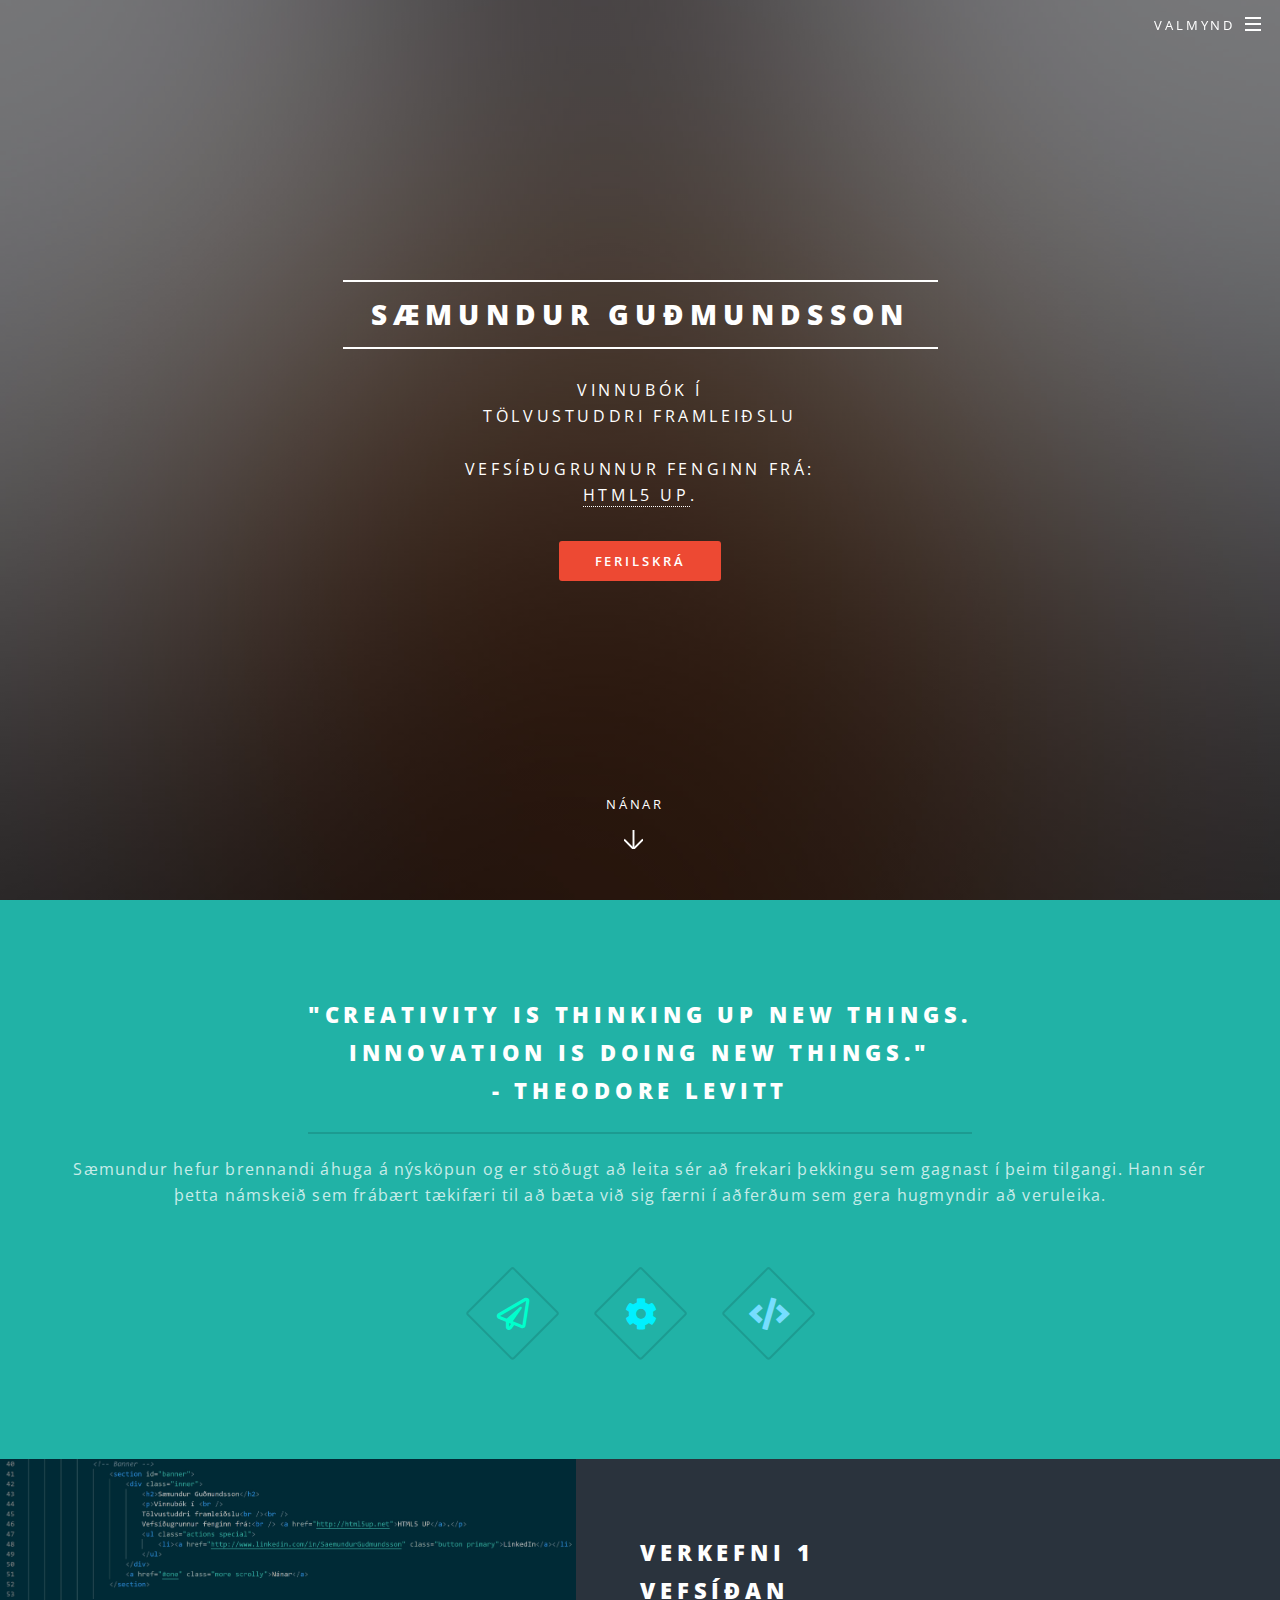
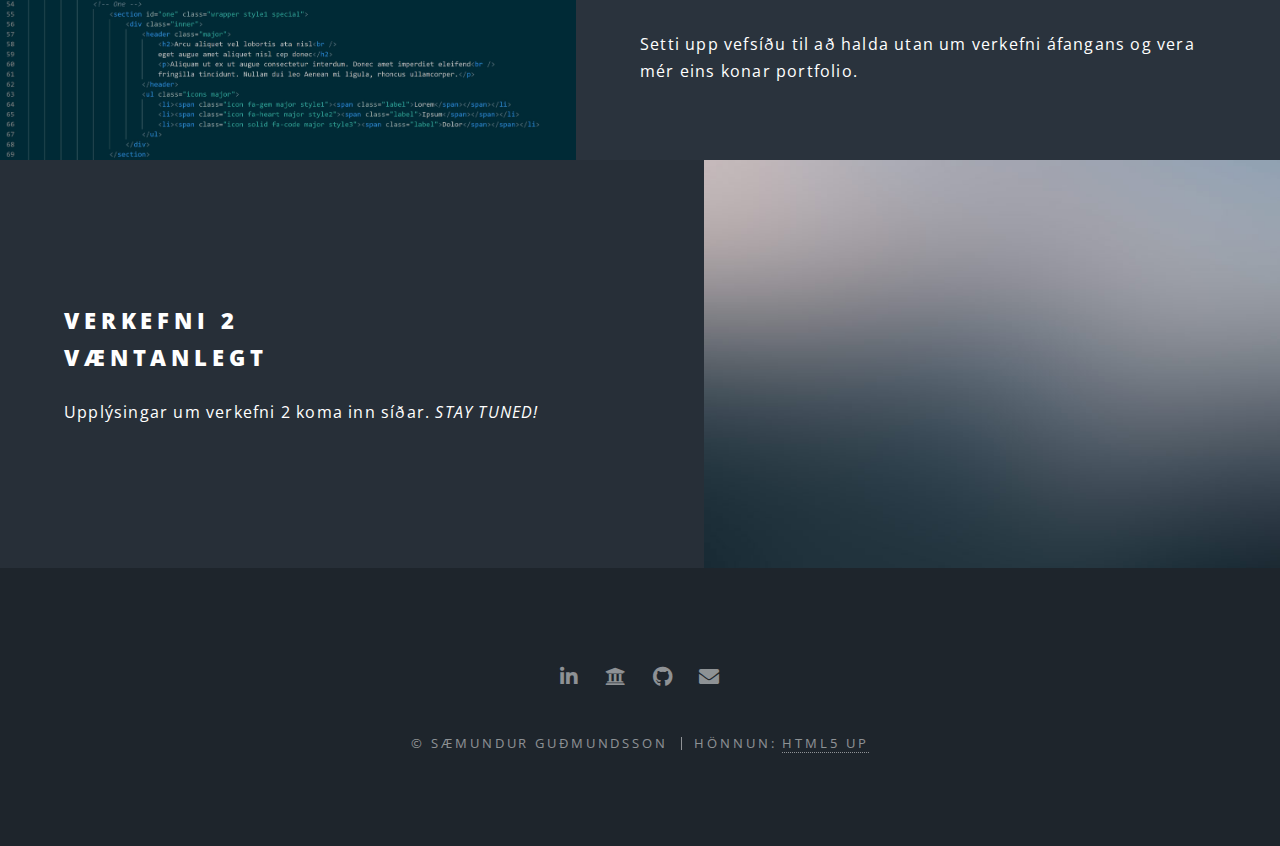
==== commit ae864eff: "setup_and_xv" ====
--- a/index.html
+++ b/index.html
@@ -21,6 +21,8 @@
 				<!-- Header -->
 					<header id="header" class="alt">
 						<h1><a href="index.html">Sæmundur</a></h1>
+						<!-- Hidden link -->
+						<a class="skip-nav-link" href="#one">Skip navigation</a>
 						<nav id="nav">
 							<ul>
 								<li class="special">
@@ -29,7 +31,8 @@
 										<ul>
 											<li><a href="index.html">Heim</a></li>
 											<li><a href="V1.html">Verkefni 1: Vefsíða</a></li>
-											<li><a href="V2.html">Verkefni 2: Óþekkt</a></li>
+											<li><a href="V2.html">Verkefni 2: Væntanlegt</a></li>
+											<li><a href="Ferilskra.html">Ferilskrá</a></li>
 											<!--<li><a href="elements.html">Elements</a></li>-->
 										</ul>
 									</div>
@@ -46,7 +49,7 @@
 							Tölvustuddri framleiðslu<br /><br />
 							Vefsíðugrunnur fenginn frá:<br /> <a href="http://html5up.net">HTML5 UP</a>.</p>
 							<ul class="actions special">
-								<li><a href="/TolvustuddFramleidsla/V1.html" class="button primary">Nýjasta verkefnið</a></li>
+								<li><a href="/TolvustuddFramleidsla/Ferilskra.html" class="button primary">Ferilskrá</a></li>
 							</ul>
 						</div>
 						<a href="#one" class="more scrolly">Nánar</a>
@@ -56,14 +59,13 @@
 					<section id="one" class="wrapper style1 special">
 						<div class="inner">
 							<header class="major">
-								<h2>Arcu aliquet vel lobortis ata nisl<br />
-								eget augue amet aliquet nisl cep donec</h2>
-								<p>Aliquam ut ex ut augue consectetur interdum. Donec amet imperdiet eleifend<br />
-								fringilla tincidunt. Nullam dui leo Aenean mi ligula, rhoncus ullamcorper.</p>
+								<h2>"Creativity is thinking up new things.<br />Innovation is doing new things."<br />
+								- Theodore Levitt</h2>
+								<p>Sæmundur hefur brennandi áhuga á nýsköpun og er stöðugt að leita sér að frekari þekkingu sem gagnast í þeim tilgangi. Hann sér þetta námskeið sem frábært tækifæri til að bæta við sig færni í aðferðum sem gera hugmyndir að veruleika.</p>
 							</header>
 							<ul class="icons major">
-								<li><span class="icon fa-gem major style1"><span class="label">Lorem</span></span></li>
-								<li><span class="icon fa-heart major style2"><span class="label">Ipsum</span></span></li>
+								<li><span class="icon fa-paper-plane major style1"><span class="label">Lorem</span></span></li>
+								<li><span class="icon solid fa-cog major style2"><span class="label">Ipsum</span></span></li>
 								<li><span class="icon solid fa-code major style3"><span class="label">Dolor</span></span></li>
 							</ul>
 						</div>
@@ -80,18 +82,18 @@
 						</section>
 						<section class="spotlight">
 							<div class="image"><img src="images/pic02.jpg" alt="" /></div><div class="content">
-								<h2>Tortor dolore feugiat<br />
-								elementum magna</h2>
-								<p>Aliquam ut ex ut augue consectetur interdum. Donec hendrerit imperdiet. Mauris eleifend fringilla nullam aenean mi ligula.</p>
+								<h2>Verkefni 2<br />
+								Væntanlegt</h2>
+								<p>Upplýsingar um verkefni 2 koma inn síðar. <em>STAY TUNED!</em></p>
 							</div>
 						</section>
-						<section class="spotlight">
+						<!--<section class="spotlight">
 							<div class="image"><img src="images/pic03.jpg" alt="" /></div><div class="content">
 								<h2>Augue eleifend aliquet<br />
 								sed condimentum</h2>
 								<p>Aliquam ut ex ut augue consectetur interdum. Donec hendrerit imperdiet. Mauris eleifend fringilla nullam aenean mi ligula.</p>
 							</div>
-						</section>
+						</section>-->
 					</section>
 
 				<!-- Three --><!--
--- a/assets/css/main.css
+++ b/assets/css/main.css
@@ -3996,4 +3996,24 @@
 
 	body.is-mobile.landing #footer {
 		background-color: #1d242a;
+	}
+
+	/* Smooth scrolling */
+	html {
+		scroll-behavior: smooth;
+	}
+
+	/* Skip to main content */
+	.skip-nav-link {
+		background: #ed4933		;
+		padding: 0.5rem 1.5rem;
+		border-radius: 0 0 0.25rem 0.25rem;
+		position: absolute;
+		left: 0.5rem;
+		transform: translateY(-120%);
+		transition: transform 325ms ease-in	;
+	}
+
+	.skip-nav-link:focus {
+		transform: translateY(0);
 	}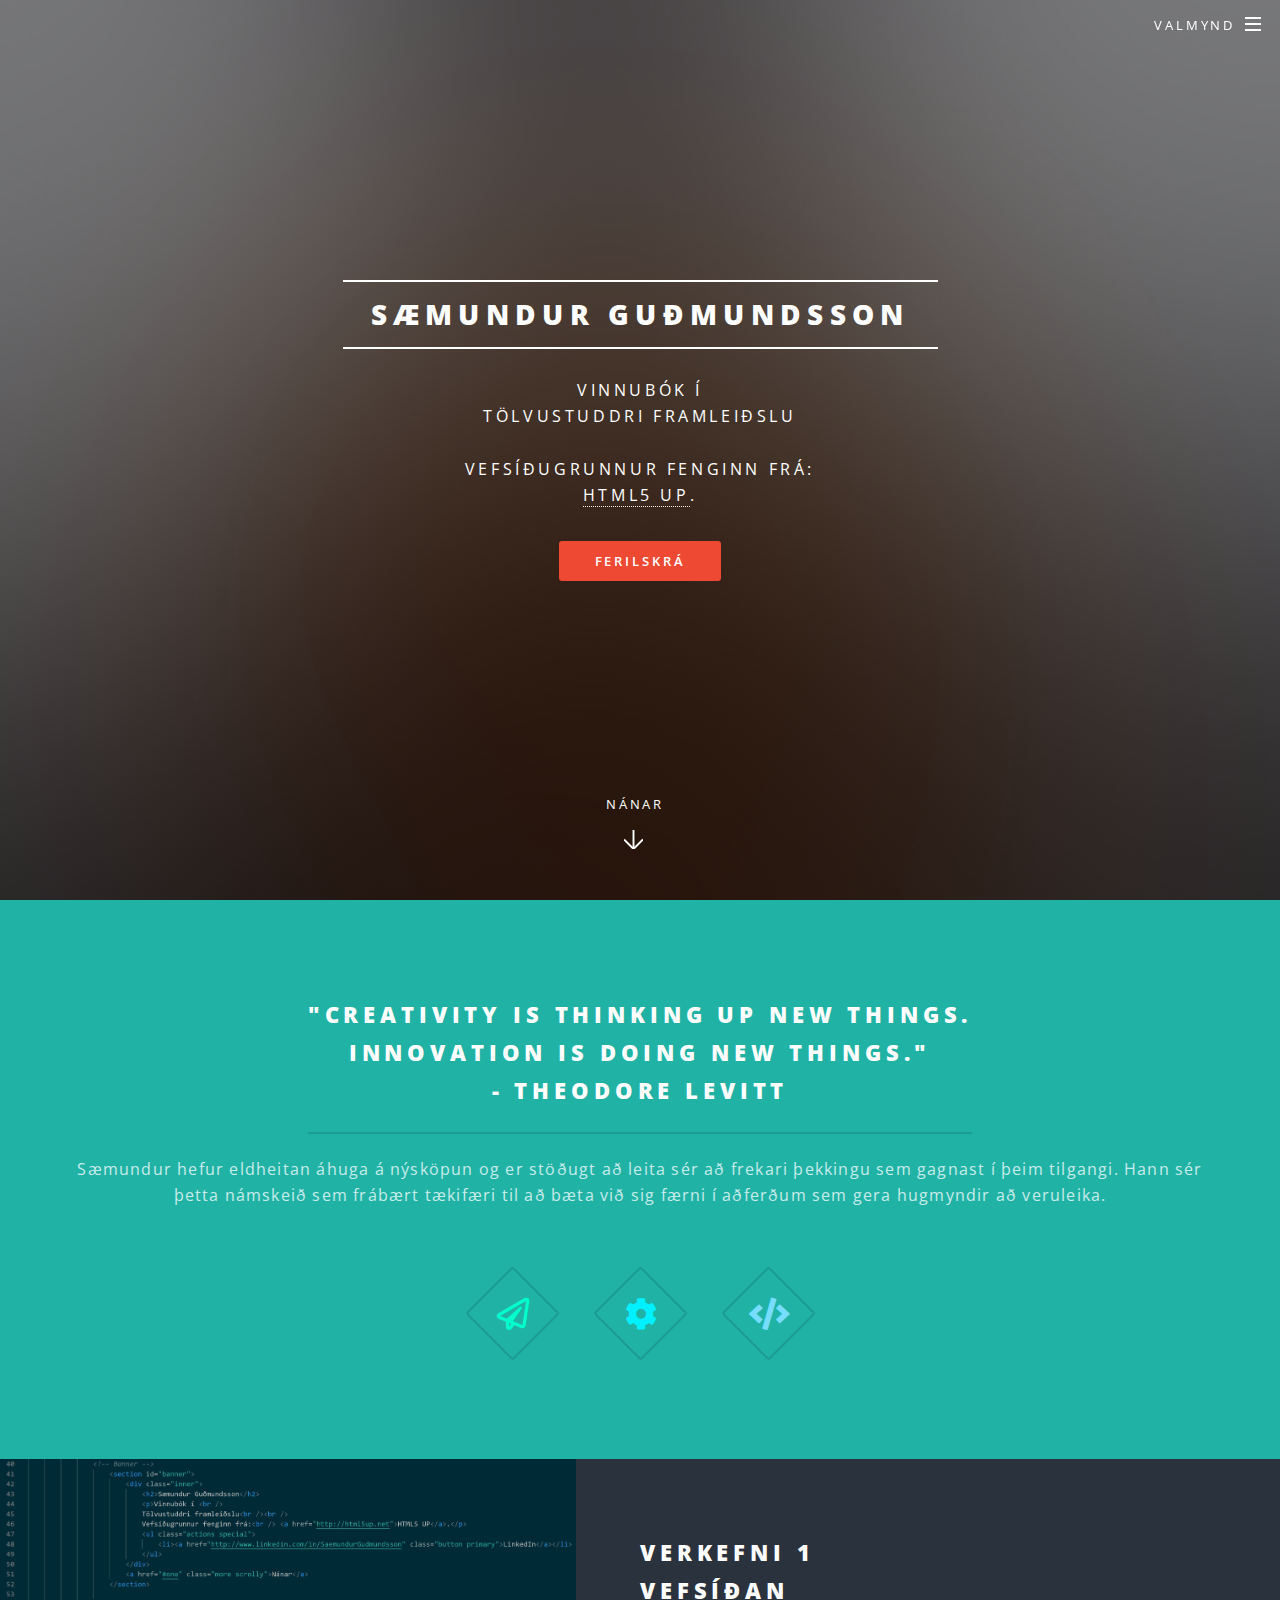
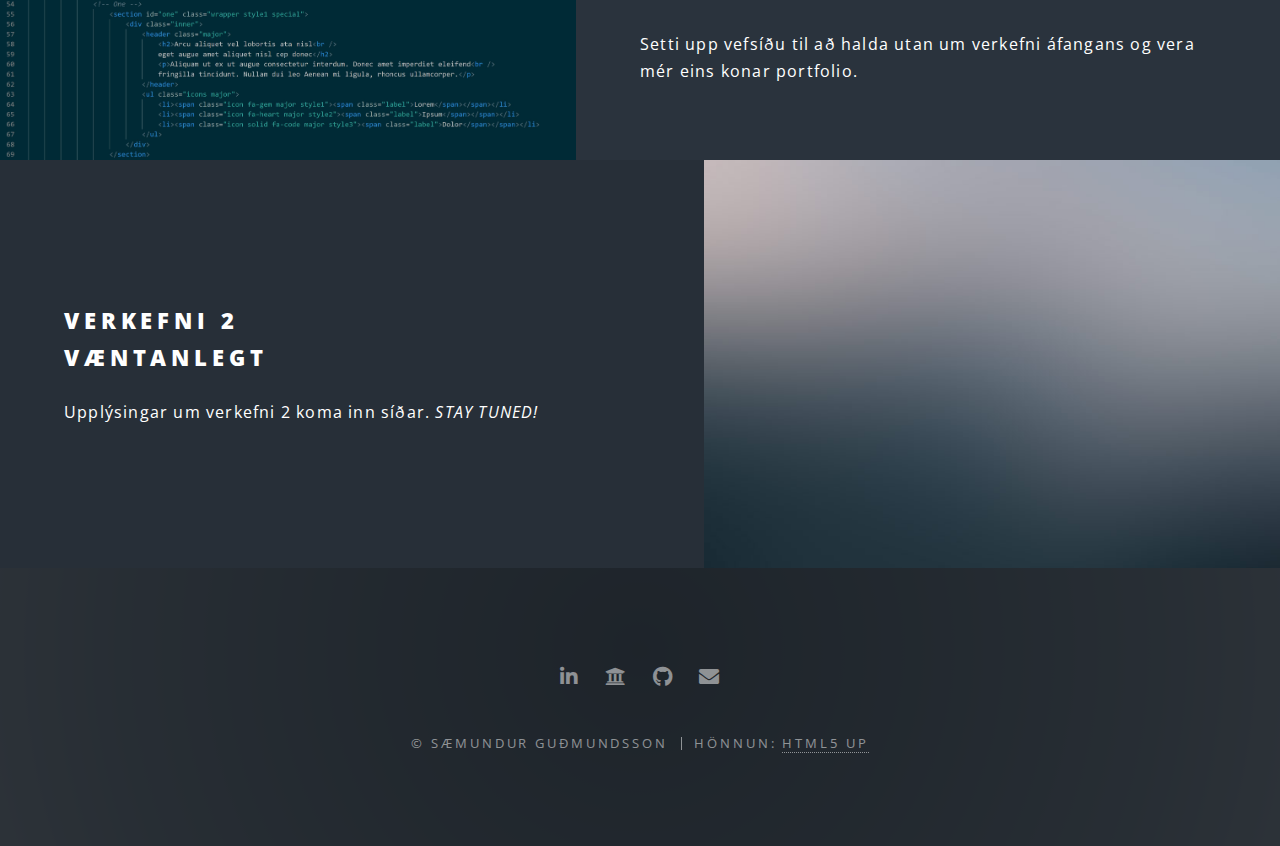
==== commit 012ba5aa: "eldheitann" ====
--- a/index.html
+++ b/index.html
@@ -61,7 +61,7 @@
 							<header class="major">
 								<h2>"Creativity is thinking up new things.<br />Innovation is doing new things."<br />
 								- Theodore Levitt</h2>
-								<p>Sæmundur hefur brennandi áhuga á nýsköpun og er stöðugt að leita sér að frekari þekkingu sem gagnast í þeim tilgangi. Hann sér þetta námskeið sem frábært tækifæri til að bæta við sig færni í aðferðum sem gera hugmyndir að veruleika.</p>
+								<p>Sæmundur hefur eldheitan áhuga á nýsköpun og er stöðugt að leita sér að frekari þekkingu sem gagnast í þeim tilgangi. Hann sér þetta námskeið sem frábært tækifæri til að bæta við sig færni í aðferðum sem gera hugmyndir að veruleika.</p>
 							</header>
 							<ul class="icons major">
 								<li><span class="icon fa-paper-plane major style1"><span class="label">Lorem</span></span></li>
--- a/assets/css/main.css
+++ b/assets/css/main.css
@@ -1,5 +1,9 @@
 @import url(fontawesome-all.min.css);
 @import url("https://fonts.googleapis.com/css?family=Open+Sans:400,400italic,600,600italic,800,800italic");
+/* Flipp font */
+@import url("//fonts.googleapis.com/css?family=Pacifico&text=Stay Tuned");
+@import url("//fonts.googleapis.com/css?family=Roboto:700&text=Verkefni 1 í tölvustuddri framleiðslu");
+@import url("//fonts.googleapis.com/css?family=Kaushan+Script&text=!");
 
 /*
 	Spectral by HTML5 UP
@@ -4016,4 +4020,157 @@
 
 	.skip-nav-link:focus {
 		transform: translateY(0);
+	}
+
+	/* Flipp með gg kúl texta sem snýst*/
+
+	body {
+	min-height: 450px;
+	height: 100vh;
+	margin: 0;
+	background: radial-gradient(circle, #2b2d30, #54585c, #888c91, rgb(224, 216, 216));
+	}
+
+	.stage {
+	height: 400px;
+	width: 900px;
+	margin: auto;
+	top: 0;
+	right: 0;
+	bottom: 0;
+	left: 0;
+	perspective: 900px;
+	transform-style: preserve-3d;
+	}
+
+	.layer {
+	width: 100%;
+	height: 100%;
+	position: absolute;
+	transform-style: preserve-3d;
+	animation: ಠ_ಠ 5s infinite alternate ease-in-out -7.5s;
+	animation-fill-mode: forwards;
+	transform: rotateY(40deg) rotateX(33deg) translateZ(0);
+	}
+
+	.layer:after {
+	font: 150px/0.65 "Pacifico", "Kaushan Script", Futura, "Roboto", "Trebuchet MS", Helvetica, sans-serif;
+	content: "Stay \a\a     Tuned!";
+	white-space: pre;
+	text-align: center;
+	height: 100%;
+	width: 100%;
+	position: absolute;
+	top: 50px;
+	color: whitesmoke;
+	letter-spacing: -2px;
+	text-shadow: 4px 0 10px rgba(0, 0, 0, 0.13);
+	}
+
+	.layer:nth-child(1):after {
+	transform: translateZ(0px);
+	}
+
+	.layer:nth-child(2):after {
+	transform: translateZ(-1.5px);
+	}
+
+	.layer:nth-child(3):after {
+	transform: translateZ(-3px);
+	}
+
+	.layer:nth-child(4):after {
+	transform: translateZ(-4.5px);
+	}
+
+	.layer:nth-child(5):after {
+	transform: translateZ(-6px);
+	}
+
+	.layer:nth-child(6):after {
+	transform: translateZ(-7.5px);
+	}
+
+	.layer:nth-child(7):after {
+	transform: translateZ(-9px);
+	}
+
+	.layer:nth-child(8):after {
+	transform: translateZ(-10.5px);
+	}
+
+	.layer:nth-child(9):after {
+	transform: translateZ(-12px);
+	}
+
+	.layer:nth-child(10):after {
+	transform: translateZ(-13.5px);
+	}
+
+	.layer:nth-child(11):after {
+	transform: translateZ(-15px);
+	}
+
+	.layer:nth-child(12):after {
+	transform: translateZ(-16.5px);
+	}
+
+	.layer:nth-child(13):after {
+	transform: translateZ(-18px);
+	}
+
+	.layer:nth-child(14):after {
+	transform: translateZ(-19.5px);
+	}
+
+	.layer:nth-child(15):after {
+	transform: translateZ(-21px);
+	}
+
+	.layer:nth-child(16):after {
+	transform: translateZ(-22.5px);
+	}
+
+	.layer:nth-child(17):after {
+	transform: translateZ(-24px);
+	}
+
+	.layer:nth-child(18):after {
+	transform: translateZ(-25.5px);
+	}
+
+	.layer:nth-child(19):after {
+	transform: translateZ(-27px);
+	}
+
+	.layer:nth-child(20):after {
+	transform: translateZ(-28.5px);
+	}
+
+	.layer:nth-child(n+10):after {
+	-webkit-text-stroke: 3px rgba(0, 0, 0, 0.25);
+	}
+
+	.layer:nth-child(n+11):after {
+	-webkit-text-stroke: 15px rgb(104, 67, 67);
+	text-shadow: 6px 0 6px #5a2c2c, 5px 5px 5px #5a2727, 0 6px 6px #6d3131;
+	}
+
+	.layer:nth-child(n+12):after {
+	-webkit-text-stroke: 15px #141010;
+	}
+
+	.layer:last-child:after {
+	-webkit-text-stroke: 17px rgba(0, 0, 0, 0.1);
+	}
+
+	.layer:first-child:after {
+	color: #fff;
+	text-shadow: none;
+	}
+
+	@keyframes ಠ_ಠ {
+	100% {
+		transform: rotateY(-40deg) rotateX(-43deg);
+	}
 	}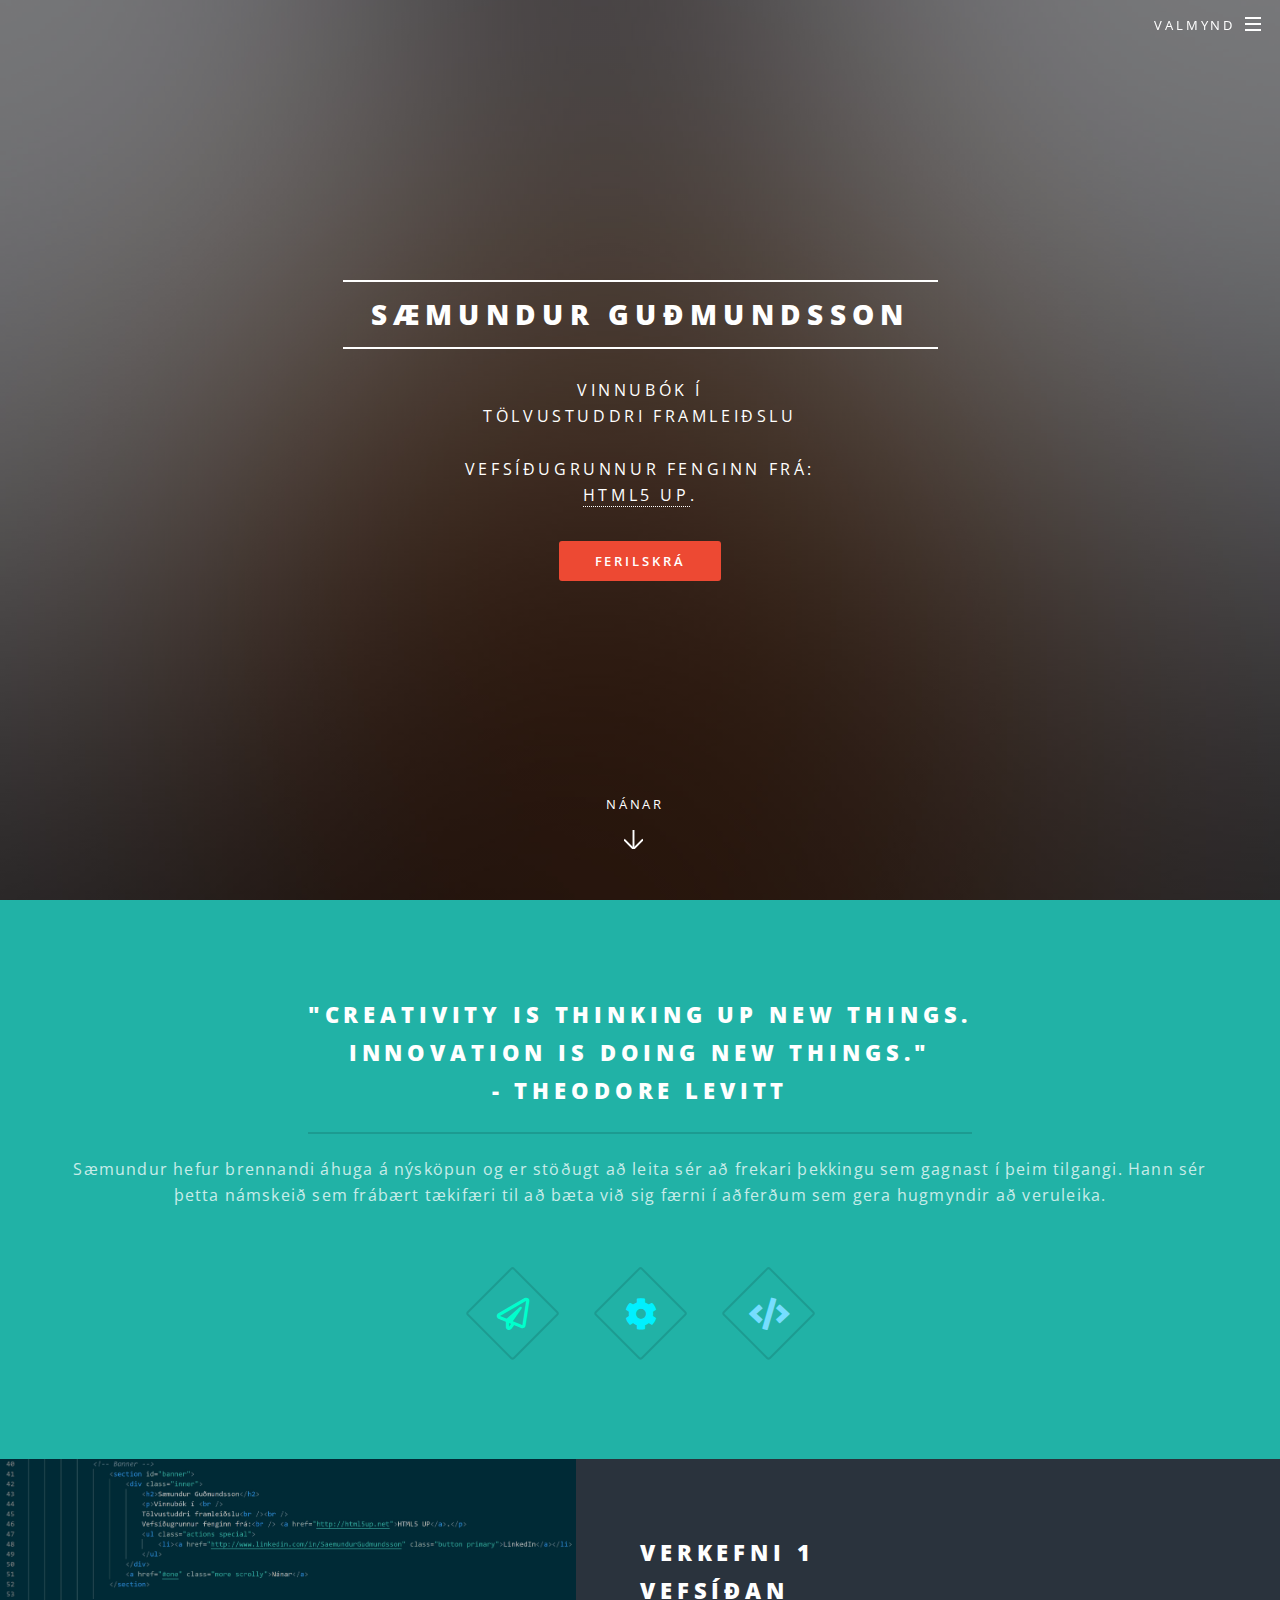
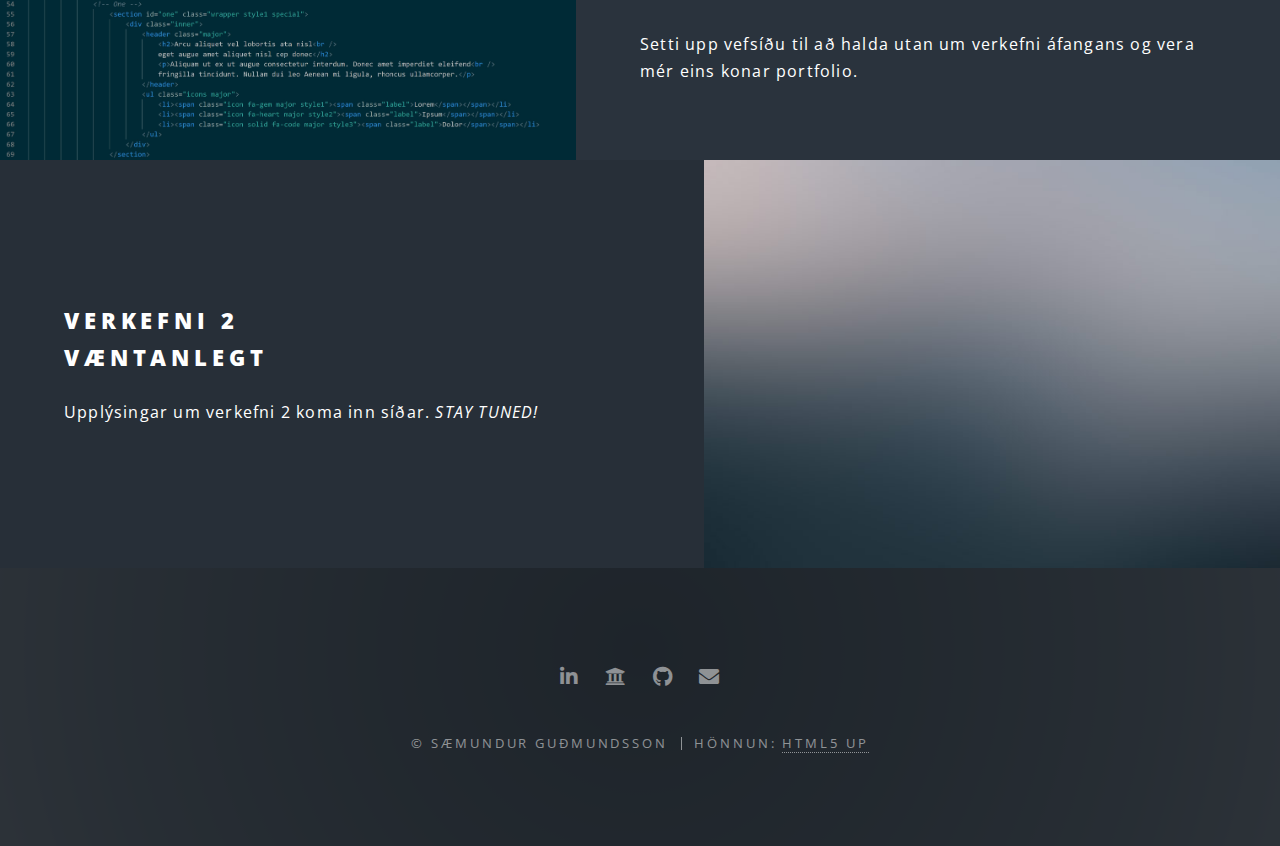
==== commit d62a4934: "lagadi_texta" ====
--- a/index.html
+++ b/index.html
@@ -61,7 +61,7 @@
 							<header class="major">
 								<h2>"Creativity is thinking up new things.<br />Innovation is doing new things."<br />
 								- Theodore Levitt</h2>
-								<p>Sæmundur hefur eldheitan áhuga á nýsköpun og er stöðugt að leita sér að frekari þekkingu sem gagnast í þeim tilgangi. Hann sér þetta námskeið sem frábært tækifæri til að bæta við sig færni í aðferðum sem gera hugmyndir að veruleika.</p>
+								<p>Sæmundur hefur brennandi áhuga á nýsköpun og er stöðugt að leita sér að frekari þekkingu sem gagnast í þeim tilgangi. Hann sér þetta námskeið sem frábært tækifæri til að bæta við sig færni í aðferðum sem gera hugmyndir að veruleika.</p>
 							</header>
 							<ul class="icons major">
 								<li><span class="icon fa-paper-plane major style1"><span class="label">Lorem</span></span></li>
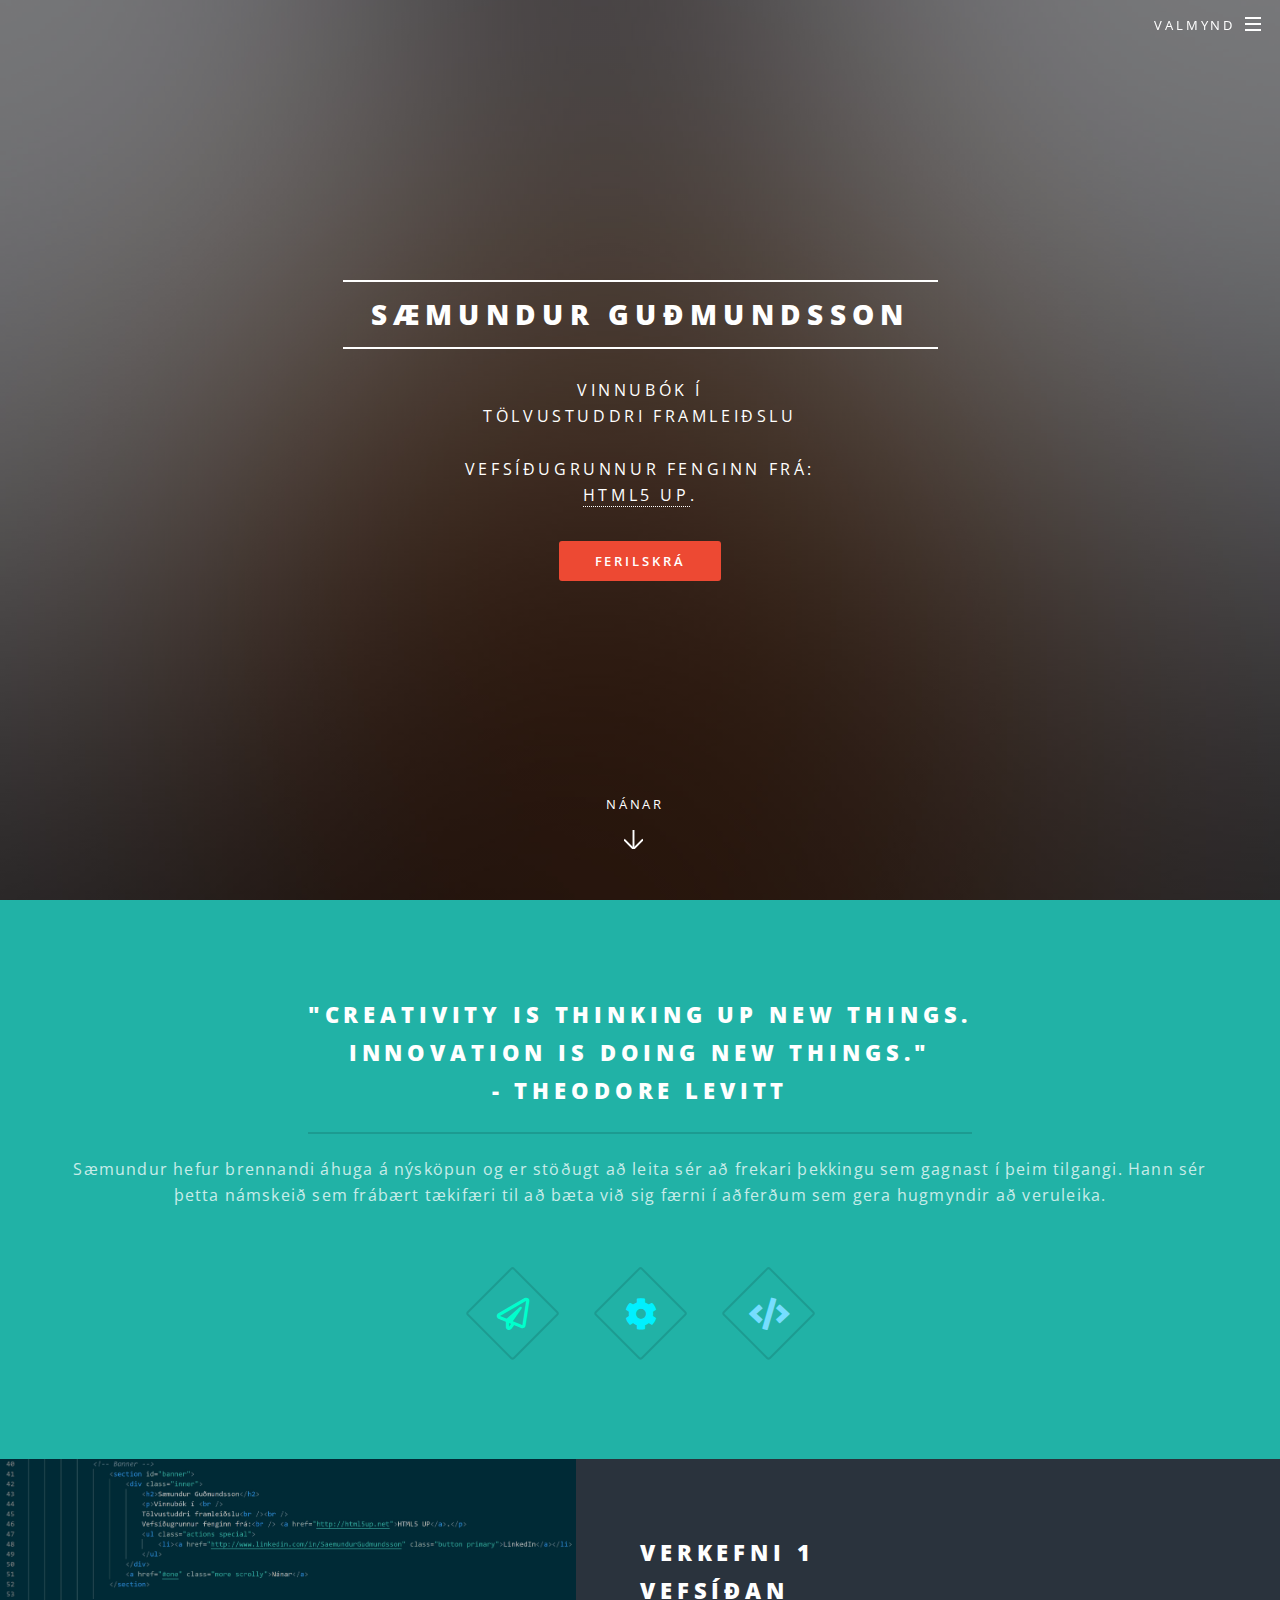
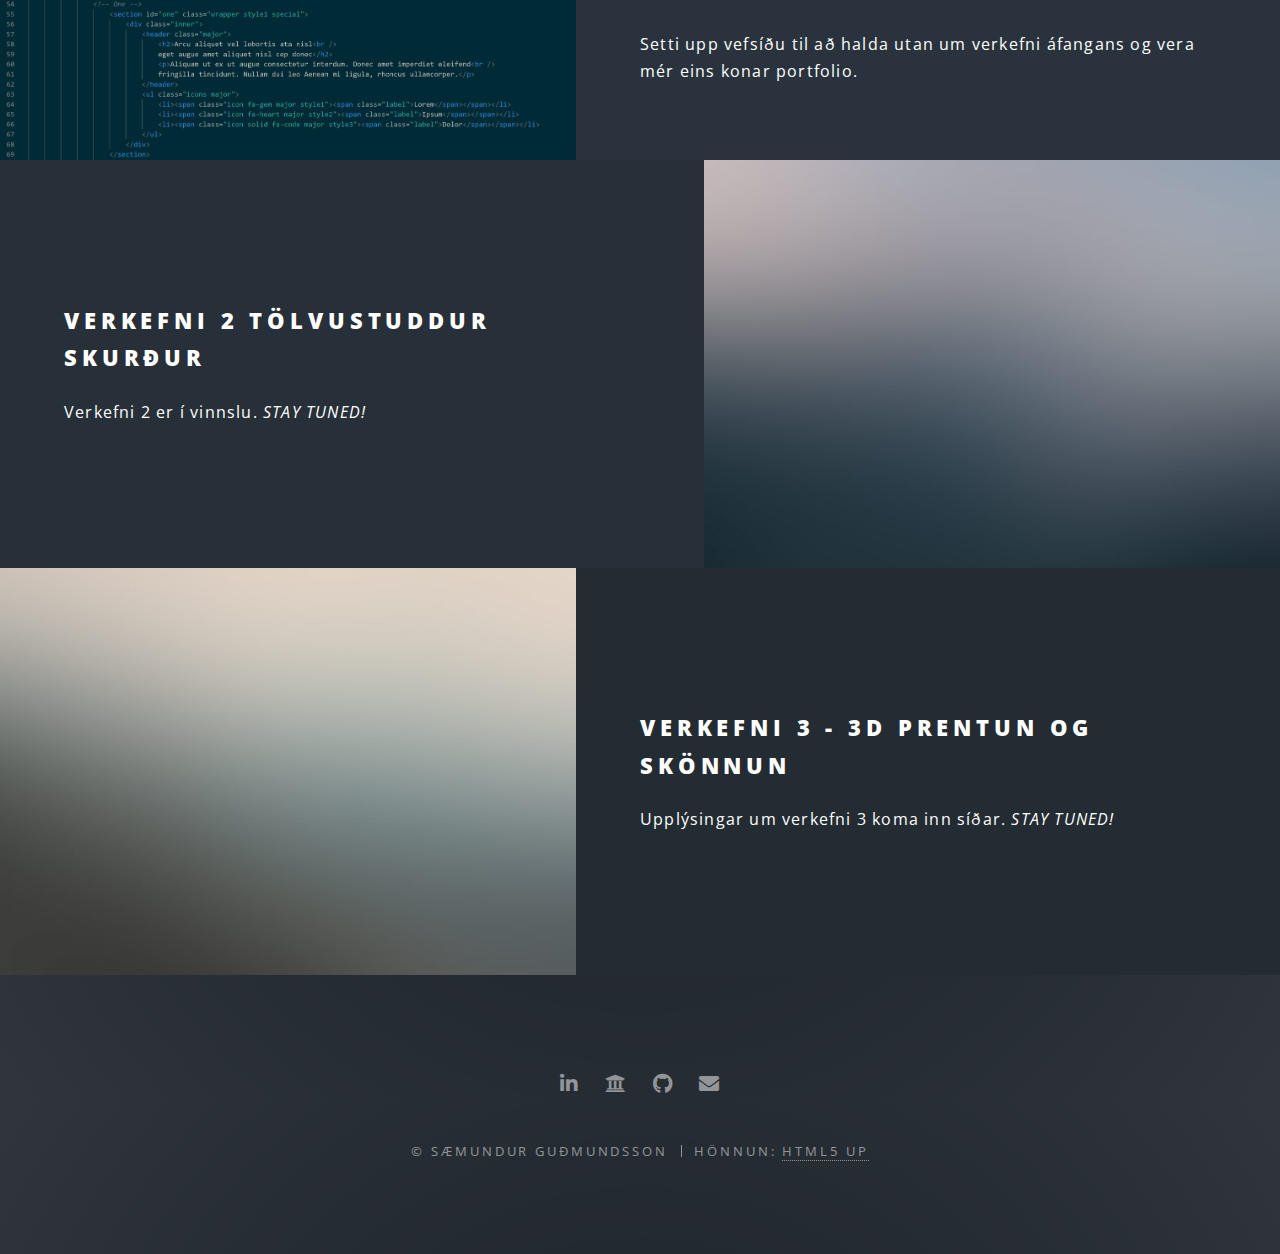
==== commit 94009900: "Added new pages" ====
--- a/index.html
+++ b/index.html
@@ -31,7 +31,8 @@
 										<ul>
 											<li><a href="index.html">Heim</a></li>
 											<li><a href="V1.html">Verkefni 1: Vefsíða</a></li>
-											<li><a href="V2.html">Verkefni 2: Væntanlegt</a></li>
+											<li><a href="V2.html">Verkefni 2:<br /> Tölvustuddur skurður</a></li>
+											<li><a href="V3.html">Verkefni 3:<br /> 3D prentun og skönnun</a></li>
 											<li><a href="Ferilskra.html">Ferilskrá</a></li>
 											<!--<li><a href="elements.html">Elements</a></li>-->
 										</ul>
@@ -49,7 +50,7 @@
 							Tölvustuddri framleiðslu<br /><br />
 							Vefsíðugrunnur fenginn frá:<br /> <a href="http://html5up.net">HTML5 UP</a>.</p>
 							<ul class="actions special">
-								<li><a href="/TolvustuddFramleidsla/Ferilskra.html" class="button primary">Ferilskrá</a></li>
+								<li><a href="Ferilskra.html" class="button primary">Ferilskrá</a></li>
 							</ul>
 						</div>
 						<a href="#one" class="more scrolly">Nánar</a>
@@ -82,18 +83,16 @@
 						</section>
 						<section class="spotlight">
 							<div class="image"><img src="images/pic02.jpg" alt="" /></div><div class="content">
-								<h2>Verkefni 2<br />
-								Væntanlegt</h2>
-								<p>Upplýsingar um verkefni 2 koma inn síðar. <em>STAY TUNED!</em></p>
+								<h2>Verkefni 2 Tölvustuddur skurður</h2>
+								<p>Verkefni 2 er í vinnslu. <em>STAY TUNED!</em></p>
 							</div>
 						</section>
-						<!--<section class="spotlight">
+						<section class="spotlight">
 							<div class="image"><img src="images/pic03.jpg" alt="" /></div><div class="content">
-								<h2>Augue eleifend aliquet<br />
-								sed condimentum</h2>
-								<p>Aliquam ut ex ut augue consectetur interdum. Donec hendrerit imperdiet. Mauris eleifend fringilla nullam aenean mi ligula.</p>
+								<h2>Verkefni 3 - 3D prentun og skönnun</h2>
+								<p>Upplýsingar um verkefni 3 koma inn síðar. <em>STAY TUNED!</em></p>
 							</div>
-						</section>-->
+						</section>
 					</section>
 
 				<!-- Three --><!--
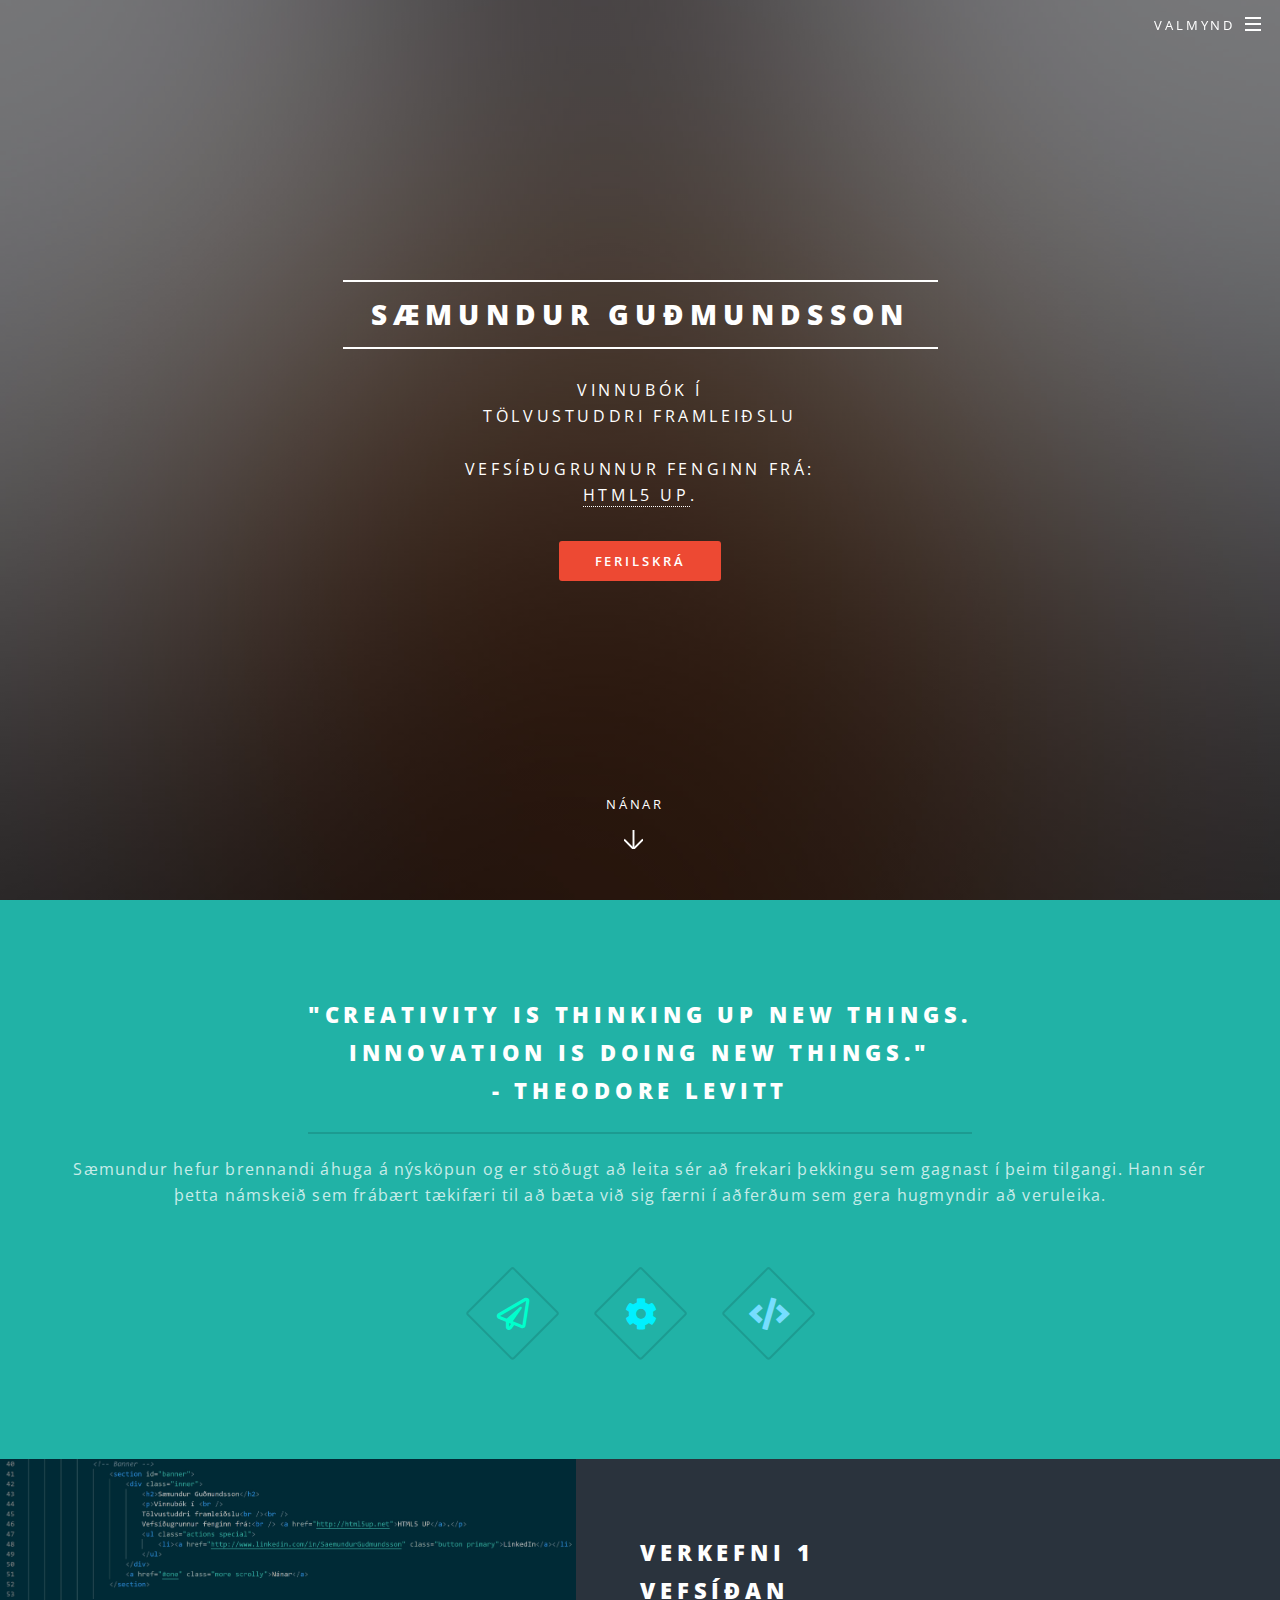
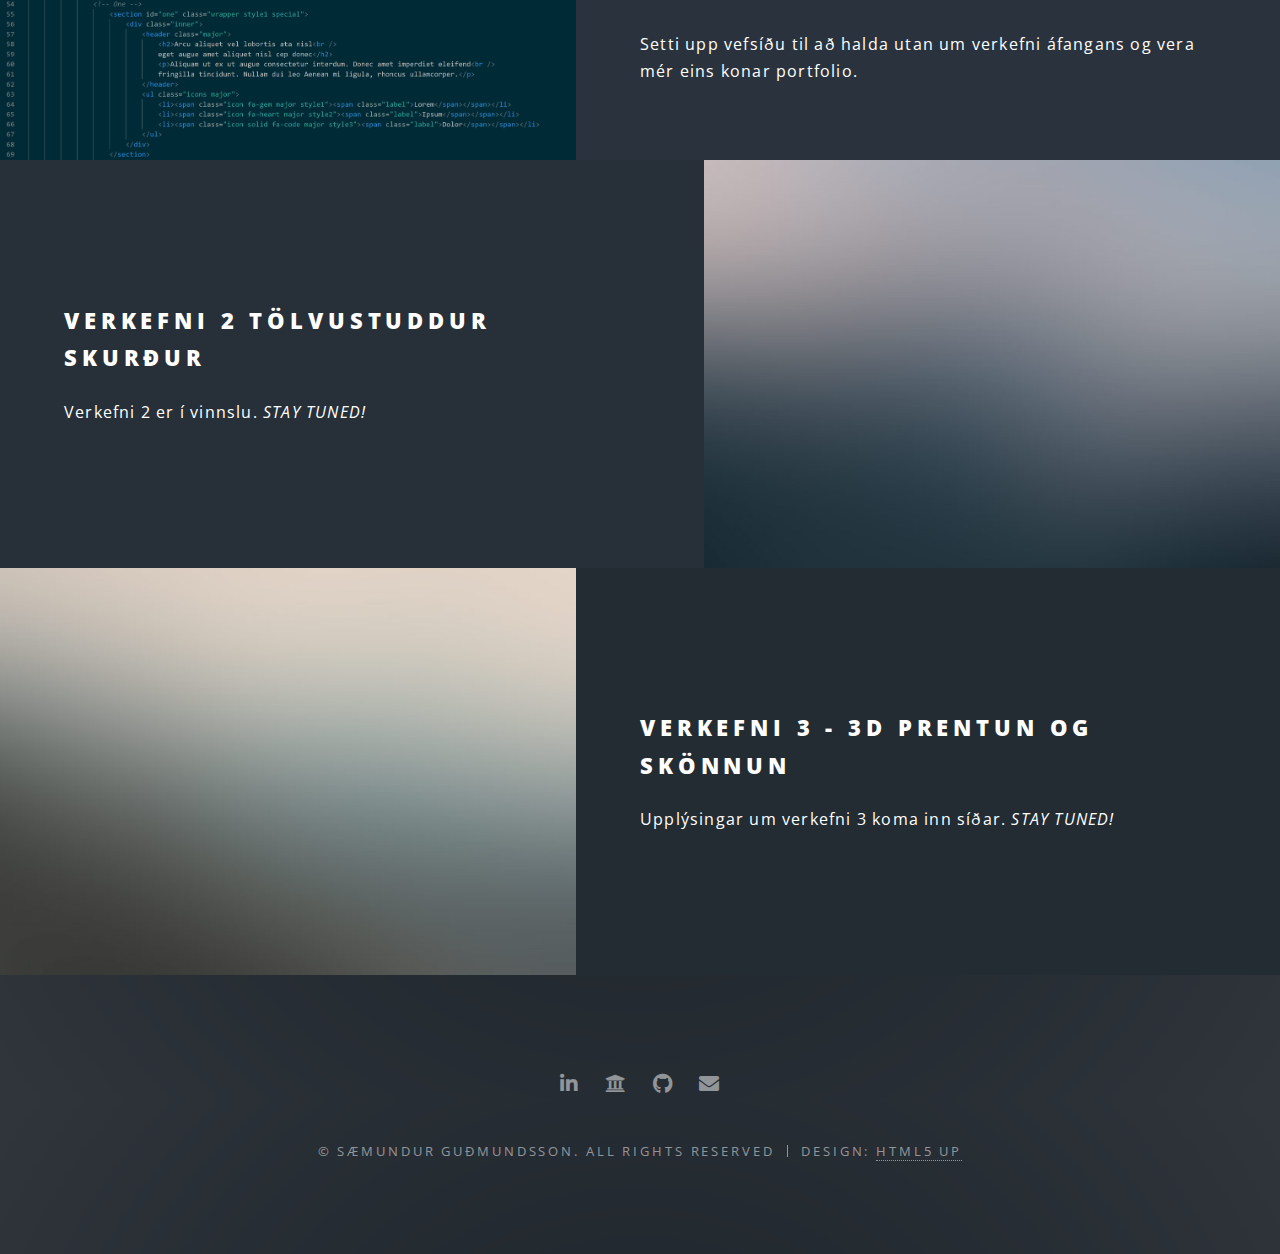
==== commit b92107c9: "ARR" ====
--- a/index.html
+++ b/index.html
@@ -155,7 +155,7 @@
 							<li><a href="mailto:sag72@hi.is" class="icon solid fa-envelope"><span class="label">Email</span></a></li>
 						</ul>
 						<ul class="copyright">
-							<li>&copy; Sæmundur Guðmundsson</li><li>Hönnun: <a href="http://html5up.net">HTML5 UP</a></li>
+							<li>&copy; Sæmundur Guðmundsson. All rights reserved</li><li>Design: <a href="http://html5up.net">HTML5 UP</a></li>
 						</ul>
 					</footer>
 
--- a/assets/css/main.css
+++ b/assets/css/main.css
@@ -4033,7 +4033,7 @@
 
 	.stage {
 	height: 400px;
-	width: 900px;
+	width: 600px;
 	margin: auto;
 	top: 0;
 	right: 0;
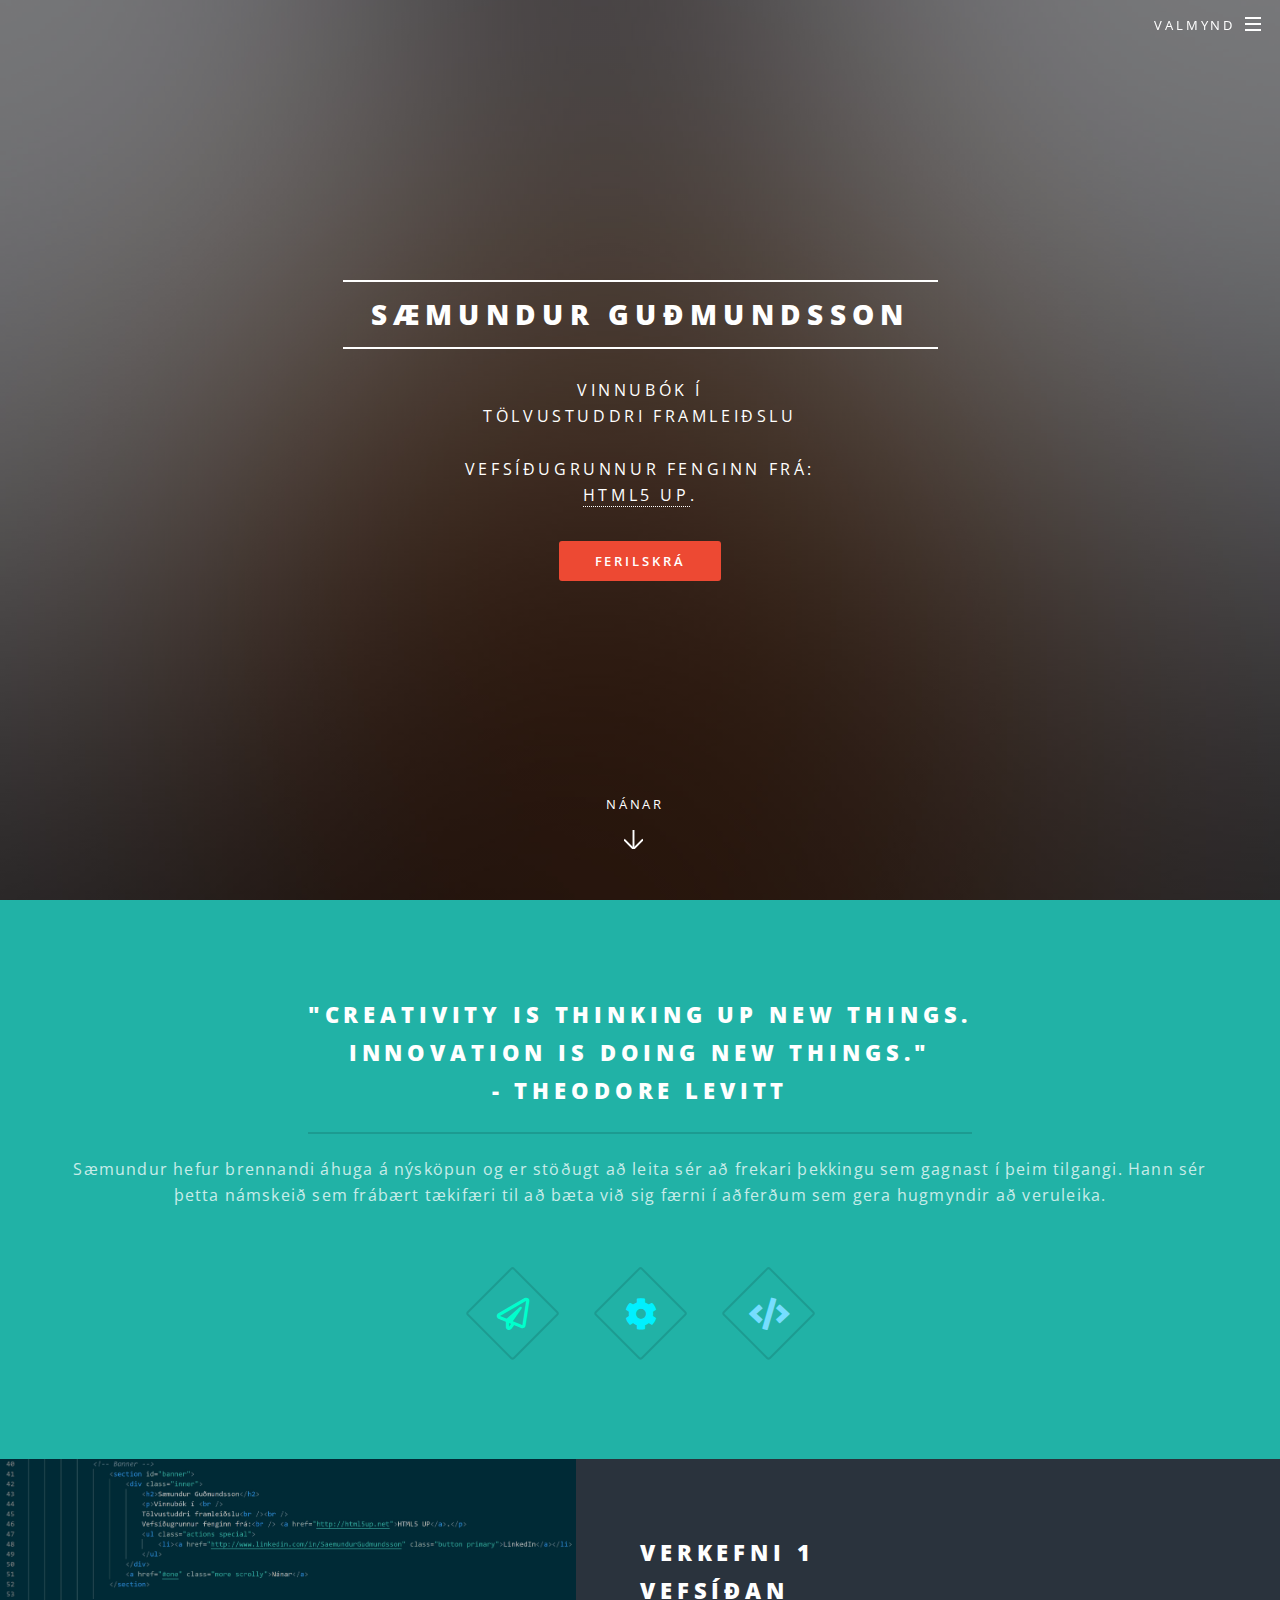
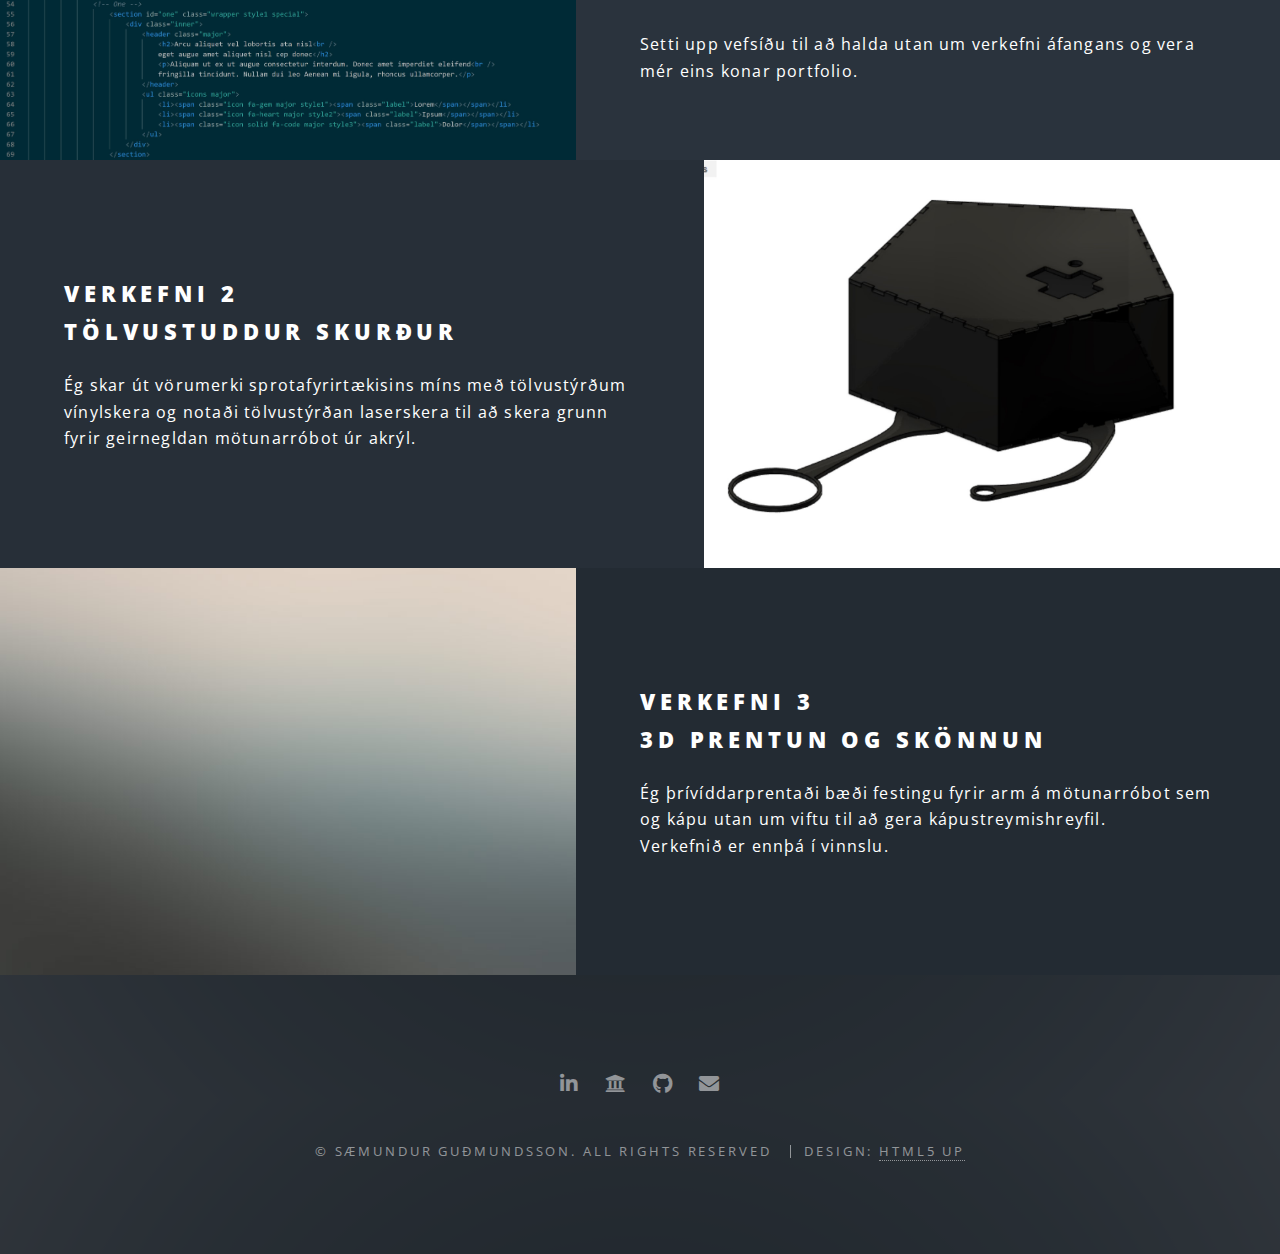
==== commit 5decb7be: "changes" ====
--- a/index.html
+++ b/index.html
@@ -5,97 +5,110 @@
 	Free for personal and commercial use under the CCA 3.0 license (html5up.net/license)
 -->
 <html>
-	<head>
-		<title>Portfolio - Sæmundur</title>
-		<meta charset="utf-8" />
-		<link rel="icon" href="/favicon.ico" type="image/x-icon">
-		<meta name="viewport" content="width=device-width, initial-scale=1, user-scalable=no" />
-		<link rel="stylesheet" href="assets/css/main.css" />
-		<noscript><link rel="stylesheet" href="assets/css/noscript.css" /></noscript>
-	</head>
-	<body class="landing is-preload">
 
-		<!-- Page Wrapper -->
-			<div id="page-wrapper">
+<head>
+	<title>Portfolio - Sæmundur</title>
+	<meta charset="utf-8" />
+	<link rel="icon" href="/favicon.ico" type="image/x-icon">
+	<meta name="viewport" content="width=device-width, initial-scale=1, user-scalable=no" />
+	<link rel="stylesheet" href="assets/css/main.css" />
+	<noscript>
+		<link rel="stylesheet" href="assets/css/noscript.css" />
+	</noscript>
+</head>
 
-				<!-- Header -->
-					<header id="header" class="alt">
-						<h1><a href="index.html">Sæmundur</a></h1>
-						<!-- Hidden link -->
-						<a class="skip-nav-link" href="#one">Skip navigation</a>
-						<nav id="nav">
+<body class="landing is-preload">
+
+	<!-- Page Wrapper -->
+	<div id="page-wrapper">
+
+		<!-- Header -->
+		<header id="header" class="alt">
+			<h1><a href="index.html">Sæmundur</a></h1>
+			<!-- Hidden link -->
+			<a class="skip-nav-link" href="#one">Skip navigation</a>
+			<nav id="nav">
+				<ul>
+					<li class="special">
+						<a href="#menu" class="menuToggle"><span>Valmynd</span></a>
+						<div id="menu">
 							<ul>
-								<li class="special">
-									<a href="#menu" class="menuToggle"><span>Valmynd</span></a>
-									<div id="menu">
-										<ul>
-											<li><a href="index.html">Heim</a></li>
-											<li><a href="V1.html">Verkefni 1: Vefsíða</a></li>
-											<li><a href="V2.html">Verkefni 2:<br /> Tölvustuddur skurður</a></li>
-											<li><a href="V3.html">Verkefni 3:<br /> 3D prentun og skönnun</a></li>
-											<li><a href="Ferilskra.html">Ferilskrá</a></li>
-											<!--<li><a href="elements.html">Elements</a></li>-->
-										</ul>
-									</div>
-								</li>
-							</ul>
-						</nav>
-					</header>
-
-				<!-- Banner -->
-					<section id="banner">
-						<div class="inner">
-							<h2>Sæmundur Guðmundsson</h2>
-							<p>Vinnubók í <br />
-							Tölvustuddri framleiðslu<br /><br />
-							Vefsíðugrunnur fenginn frá:<br /> <a href="http://html5up.net">HTML5 UP</a>.</p>
-							<ul class="actions special">
-								<li><a href="Ferilskra.html" class="button primary">Ferilskrá</a></li>
+								<li><a href="index.html">Heim</a></li>
+								<li><a href="V1.html">Verkefni 1: Vefsíða</a></li>
+								<li><a href="V2.html">Verkefni 2:<br /> Tölvustuddur skurður</a></li>
+								<li><a href="V3.html">Verkefni 3:<br /> 3D prentun og skönnun</a></li>
+								<li><a href="Ferilskra.html">Ferilskrá</a></li>
+								<!--<li><a href="elements.html">Elements</a></li>-->
 							</ul>
 						</div>
-						<a href="#one" class="more scrolly">Nánar</a>
-					</section>
+					</li>
+				</ul>
+			</nav>
+		</header>
 
-				<!-- One -->
-					<section id="one" class="wrapper style1 special">
-						<div class="inner">
-							<header class="major">
-								<h2>"Creativity is thinking up new things.<br />Innovation is doing new things."<br />
-								- Theodore Levitt</h2>
-								<p>Sæmundur hefur brennandi áhuga á nýsköpun og er stöðugt að leita sér að frekari þekkingu sem gagnast í þeim tilgangi. Hann sér þetta námskeið sem frábært tækifæri til að bæta við sig færni í aðferðum sem gera hugmyndir að veruleika.</p>
-							</header>
-							<ul class="icons major">
-								<li><span class="icon fa-paper-plane major style1"><span class="label">Lorem</span></span></li>
-								<li><span class="icon solid fa-cog major style2"><span class="label">Ipsum</span></span></li>
-								<li><span class="icon solid fa-code major style3"><span class="label">Dolor</span></span></li>
-							</ul>
-						</div>
-					</section>
+		<!-- Banner -->
+		<section id="banner">
+			<div class="inner">
+				<h2>Sæmundur Guðmundsson</h2>
+				<p>Vinnubók í <br />
+					Tölvustuddri framleiðslu<br /><br />
+					Vefsíðugrunnur fenginn frá:<br /> <a href="http://html5up.net">HTML5 UP</a>.</p>
+				<ul class="actions special">
+					<li><a href="Ferilskra.html" class="button primary">Ferilskrá</a></li>
+				</ul>
+			</div>
+			<a href="#one" class="more scrolly">Nánar</a>
+		</section>
 
-				<!-- Two -->
-					<section id="two" class="wrapper alt style2">
-						<section class="spotlight">
-							<div class="image"><img src="images/verkefni1skjamynd.jpg" alt="" /></div><div class="content">
-								<h2>Verkefni 1<br />
-								Vefsíðan</h2>
-								<p>Setti upp vefsíðu til að halda utan um verkefni áfangans og vera mér eins konar portfolio.</p>
-							</div>
-						</section>
-						<section class="spotlight">
-							<div class="image"><img src="images/pic02.jpg" alt="" /></div><div class="content">
-								<h2>Verkefni 2 Tölvustuddur skurður</h2>
-								<p>Verkefni 2 er í vinnslu. <em>STAY TUNED!</em></p>
-							</div>
-						</section>
-						<section class="spotlight">
-							<div class="image"><img src="images/pic03.jpg" alt="" /></div><div class="content">
-								<h2>Verkefni 3 - 3D prentun og skönnun</h2>
-								<p>Upplýsingar um verkefni 3 koma inn síðar. <em>STAY TUNED!</em></p>
-							</div>
-						</section>
-					</section>
+		<!-- One -->
+		<section id="one" class="wrapper style1 special">
+			<div class="inner">
+				<header class="major">
+					<h2>"Creativity is thinking up new things.<br />Innovation is doing new things."<br />
+						- Theodore Levitt</h2>
+					<p>Sæmundur hefur brennandi áhuga á nýsköpun og er stöðugt að leita sér að frekari þekkingu sem
+						gagnast í þeim tilgangi. Hann sér þetta námskeið sem frábært tækifæri til að bæta við sig færni
+						í aðferðum sem gera hugmyndir að veruleika.</p>
+				</header>
+				<ul class="icons major">
+					<li><span class="icon fa-paper-plane major style1"><span class="label">Lorem</span></span></li>
+					<li><span class="icon solid fa-cog major style2"><span class="label">Ipsum</span></span></li>
+					<li><span class="icon solid fa-code major style3"><span class="label">Dolor</span></span></li>
+				</ul>
+			</div>
+		</section>
 
-				<!-- Three --><!--
+		<!-- Two -->
+		<section id="two" class="wrapper alt style2">
+			<section class="spotlight">
+				<div class="image"><img src="images/verkefni1skjamynd.jpg" alt="" /></div>
+				<div class="content">
+					<h2>Verkefni 1<br />
+						Vefsíðan</h2>
+					<p>Setti upp vefsíðu til að halda utan um verkefni áfangans og vera mér eins konar portfolio.</p>
+				</div>
+			</section>
+			<section class="spotlight">
+				<div class="image"><img src="images/Robot_base_design_color.jpg" alt="" /></div>
+				<div class="content">
+					<h2>Verkefni 2 <br />Tölvustuddur skurður</h2>
+					<p>Ég skar út vörumerki sprotafyrirtækisins míns með tölvustýrðum vínylskera og notaði tölvustýrðan
+						laserskera til að skera grunn fyrir geirnegldan mötunarróbot úr akrýl.
+					</p>
+				</div>
+			</section>
+			<section class="spotlight">
+				<div class="image"><img src="images/pic03.jpg" alt="" /></div>
+				<div class="content">
+					<h2>Verkefni 3 <br />3D prentun og skönnun</h2>
+					<p>Ég þrívíddarprentaði bæði festingu fyrir arm á mötunarróbot sem og kápu utan um viftu til að gera
+						kápustreymishreyfil. <br />Verkefnið er ennþá í vinnslu.</p>
+				</div>
+			</section>
+		</section>
+
+		<!-- Three -->
+		<!--
 					<section id="three" class="wrapper style3 special">
 						<div class="inner">
 							<header class="major">
@@ -132,7 +145,8 @@
 						</div>
 					</section>-->
 
-				<!-- CTA --><!--
+		<!-- CTA -->
+		<!--
 					<section id="cta" class="wrapper style4">
 						<div class="inner">
 							<header>
@@ -146,29 +160,35 @@
 						</div>
 					</section>-->
 
-				<!-- Footer -->
-					<footer id="footer">
-						<ul class="icons">
-							<li><a href="https://www.linkedin.com/in/saemundurgudmundsson" class="icon brands fa-linkedin-in"><span class="label">LinkedIn</span></a></li>
-							<li><a href="https://hi.is" class="fas fa-university" style="border-bottom: none;"><span class="label"></span></a></li>
-							<li><a href="https://github.com/saemi10/TolvustuddFramleidsla" class="fab fa-github" style="border-bottom: none;"><span class="label"></span></a></li>
-							<li><a href="mailto:sag72@hi.is" class="icon solid fa-envelope"><span class="label">Email</span></a></li>
-						</ul>
-						<ul class="copyright">
-							<li>&copy; Sæmundur Guðmundsson. All rights reserved</li><li>Design: <a href="http://html5up.net">HTML5 UP</a></li>
-						</ul>
-					</footer>
+		<!-- Footer -->
+		<footer id="footer">
+			<ul class="icons">
+				<li><a href="https://www.linkedin.com/in/saemundurgudmundsson" class="icon brands fa-linkedin-in"><span
+							class="label">LinkedIn</span></a></li>
+				<li><a href="https://hi.is" class="fas fa-university" style="border-bottom: none;"><span
+							class="label"></span></a></li>
+				<li><a href="https://github.com/saemi10/TolvustuddFramleidsla" class="fab fa-github"
+						style="border-bottom: none;"><span class="label"></span></a></li>
+				<li><a href="mailto:sag72@hi.is" class="icon solid fa-envelope"><span class="label">Email</span></a>
+				</li>
+			</ul>
+			<ul class="copyright">
+				<li>&copy; Sæmundur Guðmundsson. All rights reserved</li>
+				<li>Design: <a href="http://html5up.net">HTML5 UP</a></li>
+			</ul>
+		</footer>
 
-			</div>
+	</div>
 
-		<!-- Scripts -->
-			<script src="assets/js/jquery.min.js"></script>
-			<script src="assets/js/jquery.scrollex.min.js"></script>
-			<script src="assets/js/jquery.scrolly.min.js"></script>
-			<script src="assets/js/browser.min.js"></script>
-			<script src="assets/js/breakpoints.min.js"></script>
-			<script src="assets/js/util.js"></script>
-			<script src="assets/js/main.js"></script>
+	<!-- Scripts -->
+	<script src="assets/js/jquery.min.js"></script>
+	<script src="assets/js/jquery.scrollex.min.js"></script>
+	<script src="assets/js/jquery.scrolly.min.js"></script>
+	<script src="assets/js/browser.min.js"></script>
+	<script src="assets/js/breakpoints.min.js"></script>
+	<script src="assets/js/util.js"></script>
+	<script src="assets/js/main.js"></script>
 
-	</body>
+</body>
+
 </html>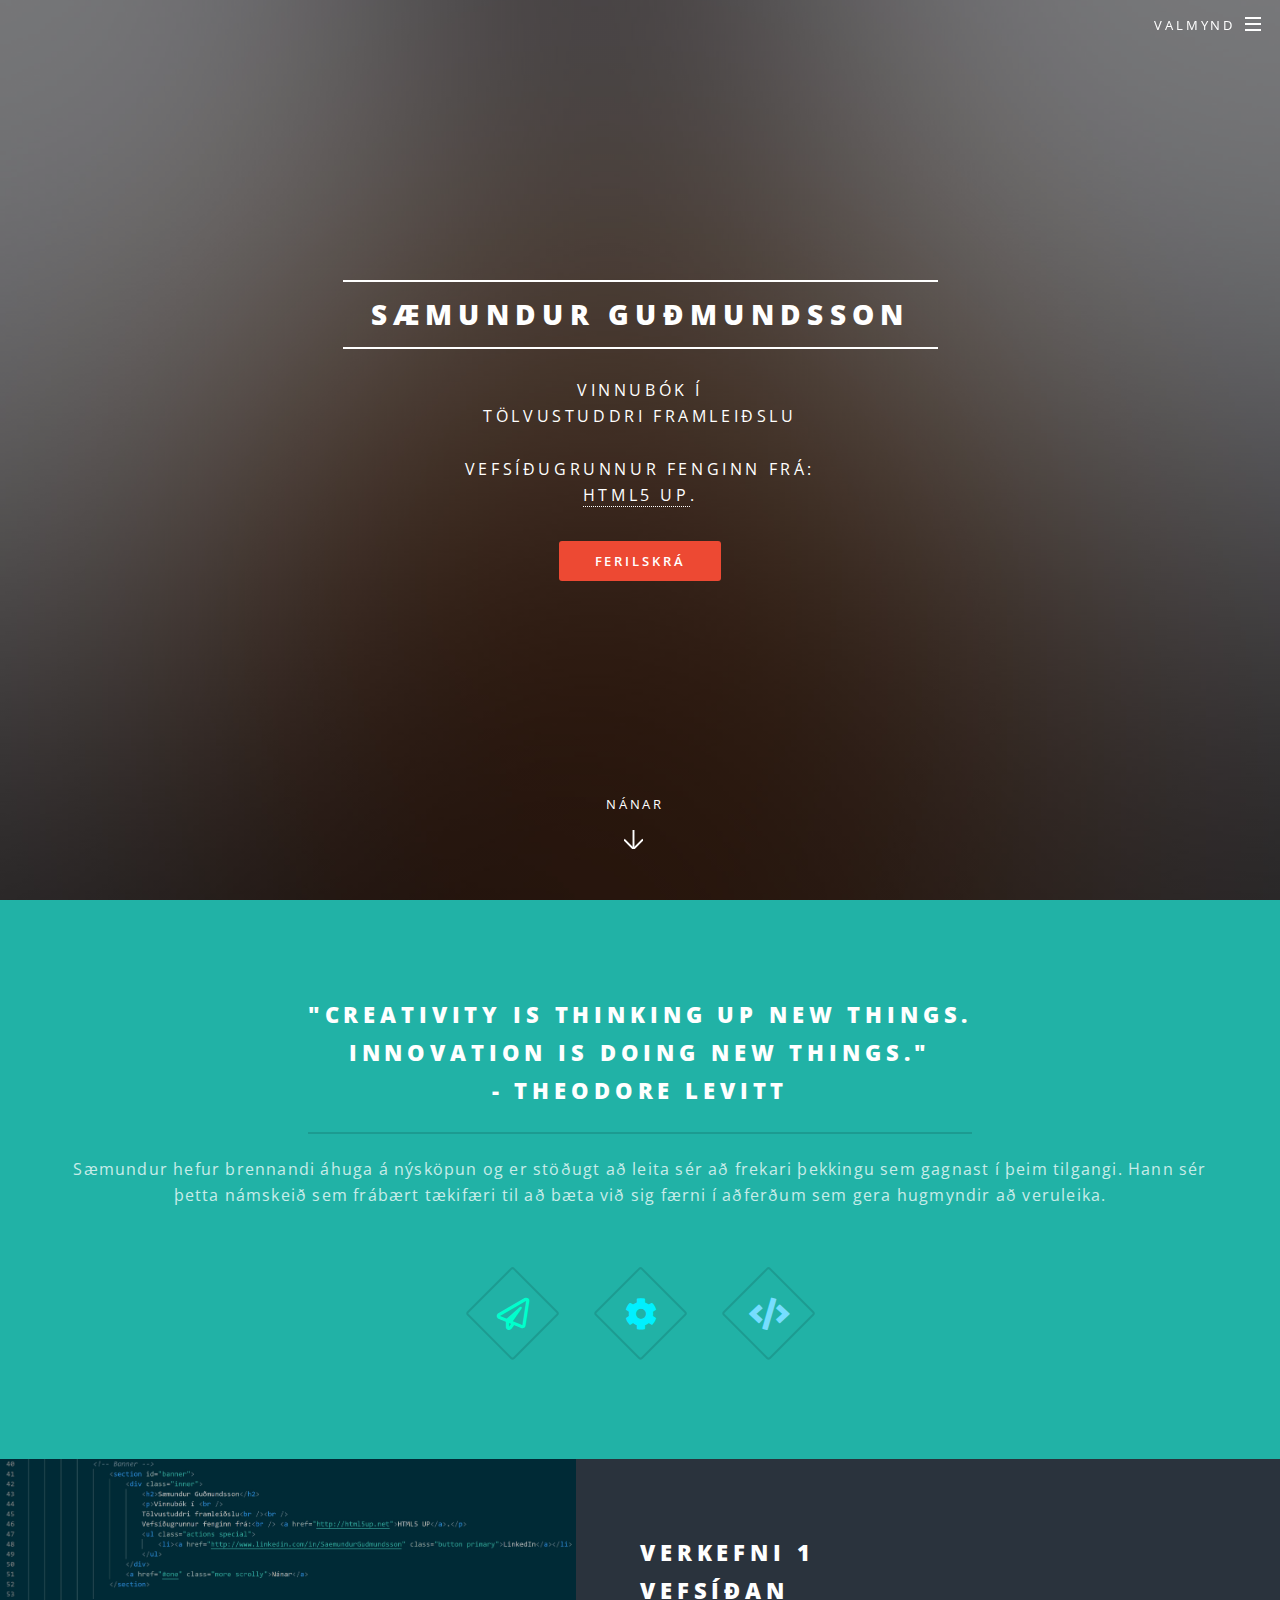
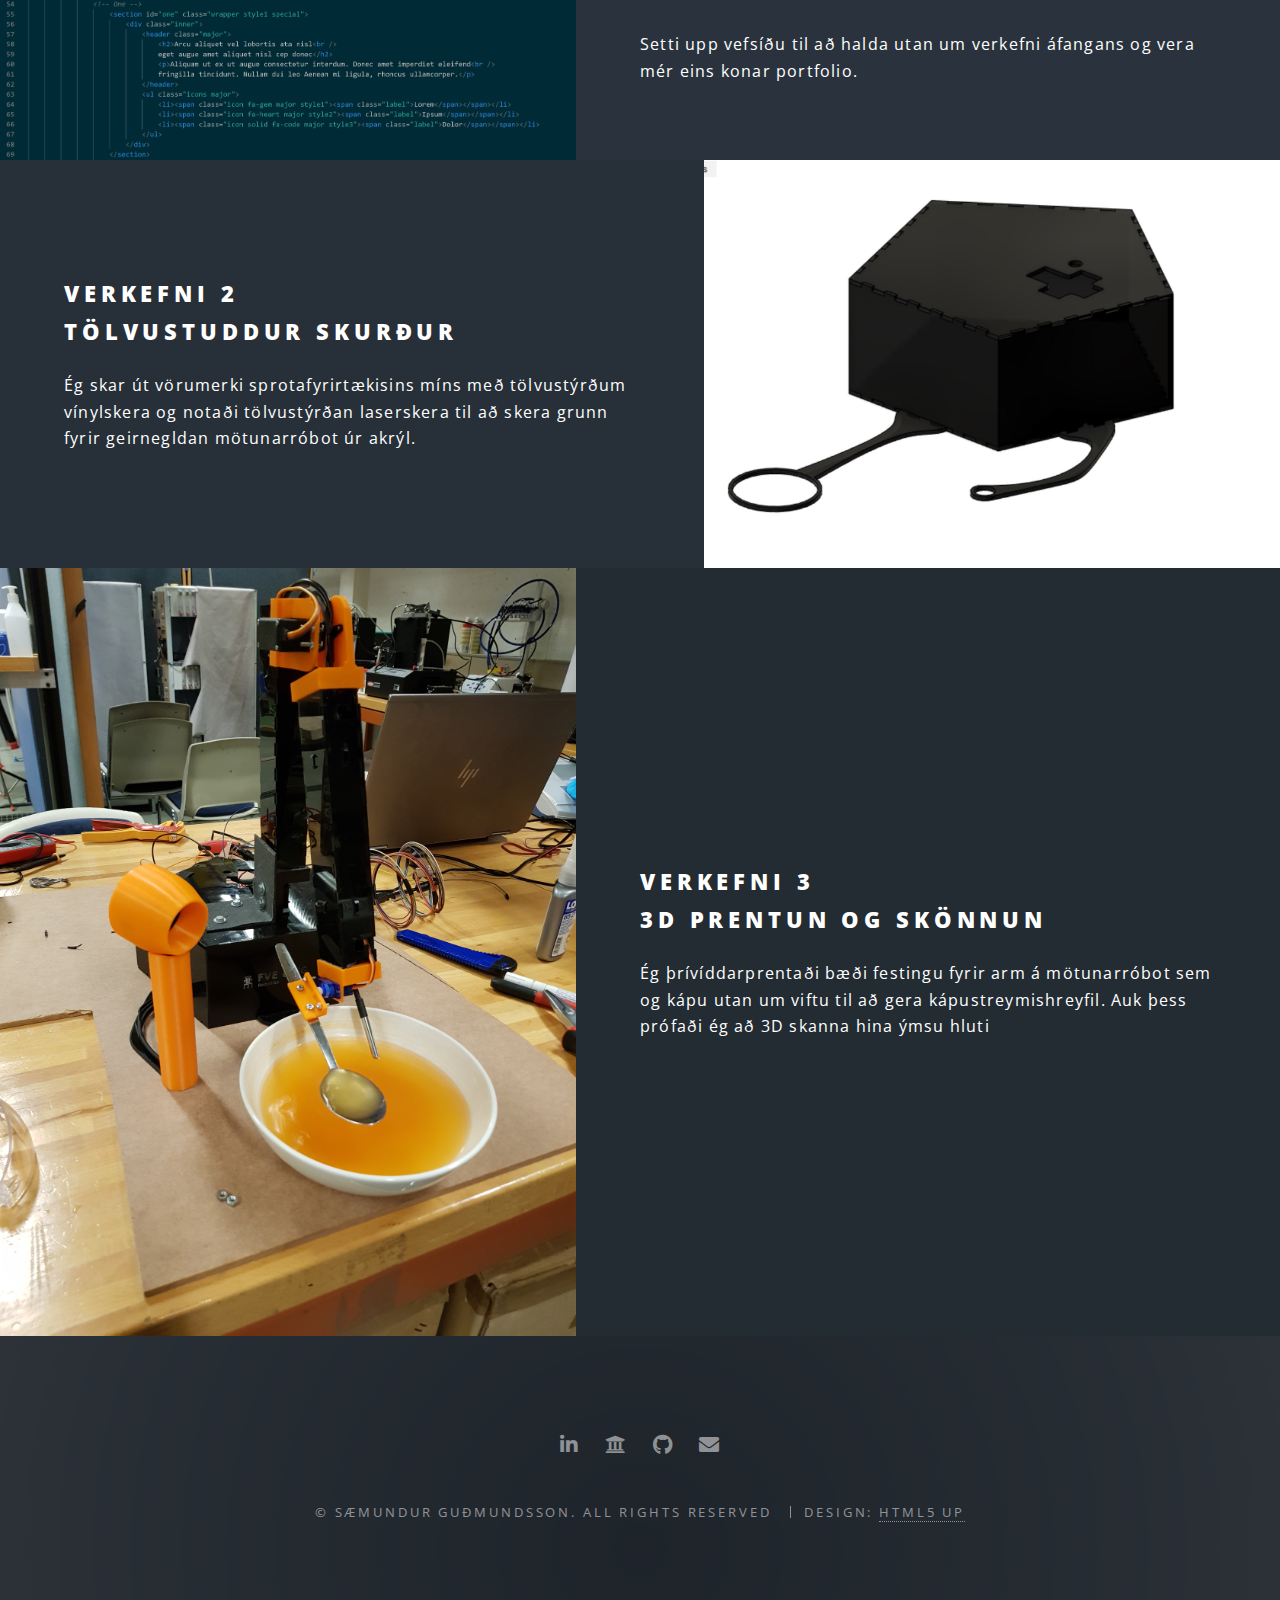
==== commit afc987fa: "Fixed the titlepage" ====
--- a/index.html
+++ b/index.html
@@ -98,11 +98,11 @@
 				</div>
 			</section>
 			<section class="spotlight">
-				<div class="image"><img src="images/pic03.jpg" alt="" /></div>
+				<div class="image"><img src="images/SoupRobotInAction (1).jpg" alt="" /></div>
 				<div class="content">
 					<h2>Verkefni 3 <br />3D prentun og skönnun</h2>
 					<p>Ég þrívíddarprentaði bæði festingu fyrir arm á mötunarróbot sem og kápu utan um viftu til að gera
-						kápustreymishreyfil. <br />Verkefnið er ennþá í vinnslu.</p>
+						kápustreymishreyfil. Auk þess prófaði ég að 3D skanna hina ýmsu hluti
 				</div>
 			</section>
 		</section>
@@ -191,4 +191,4 @@
 
 </body>
 
-</html>+</html>
